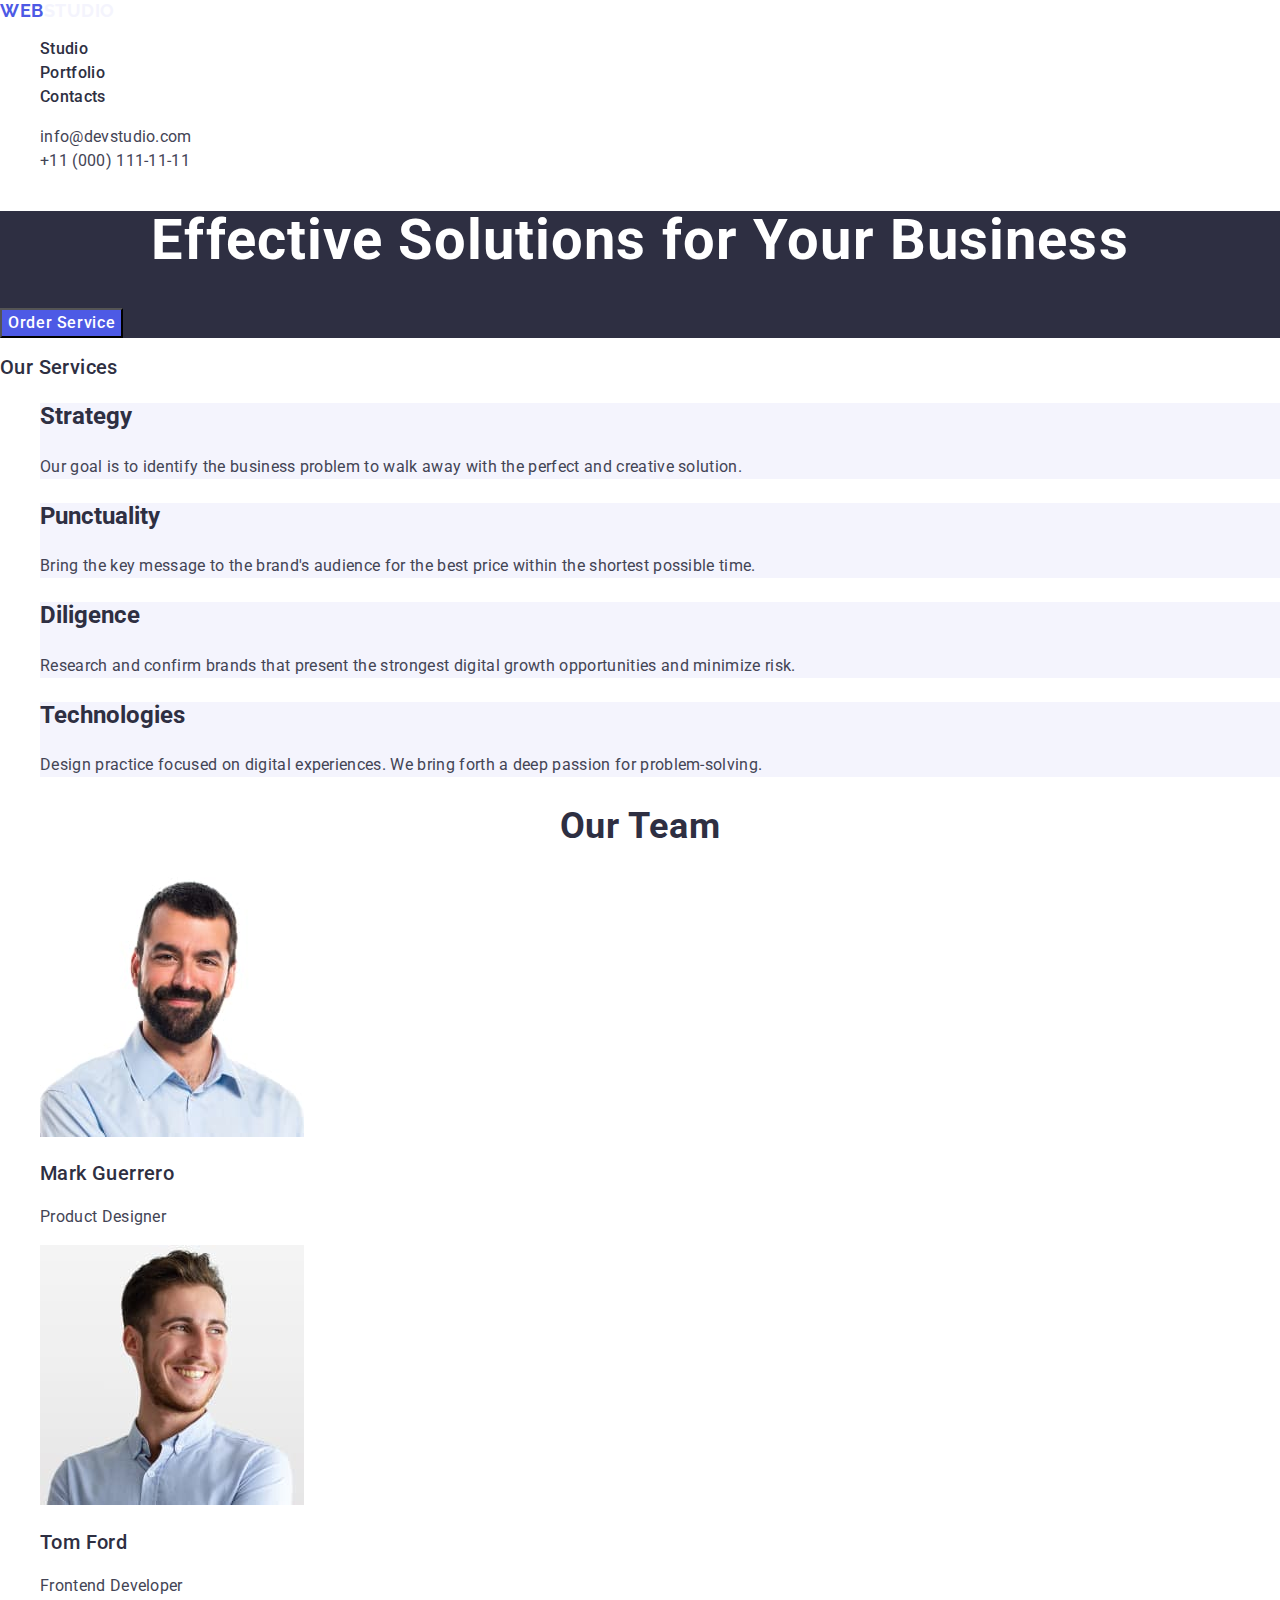
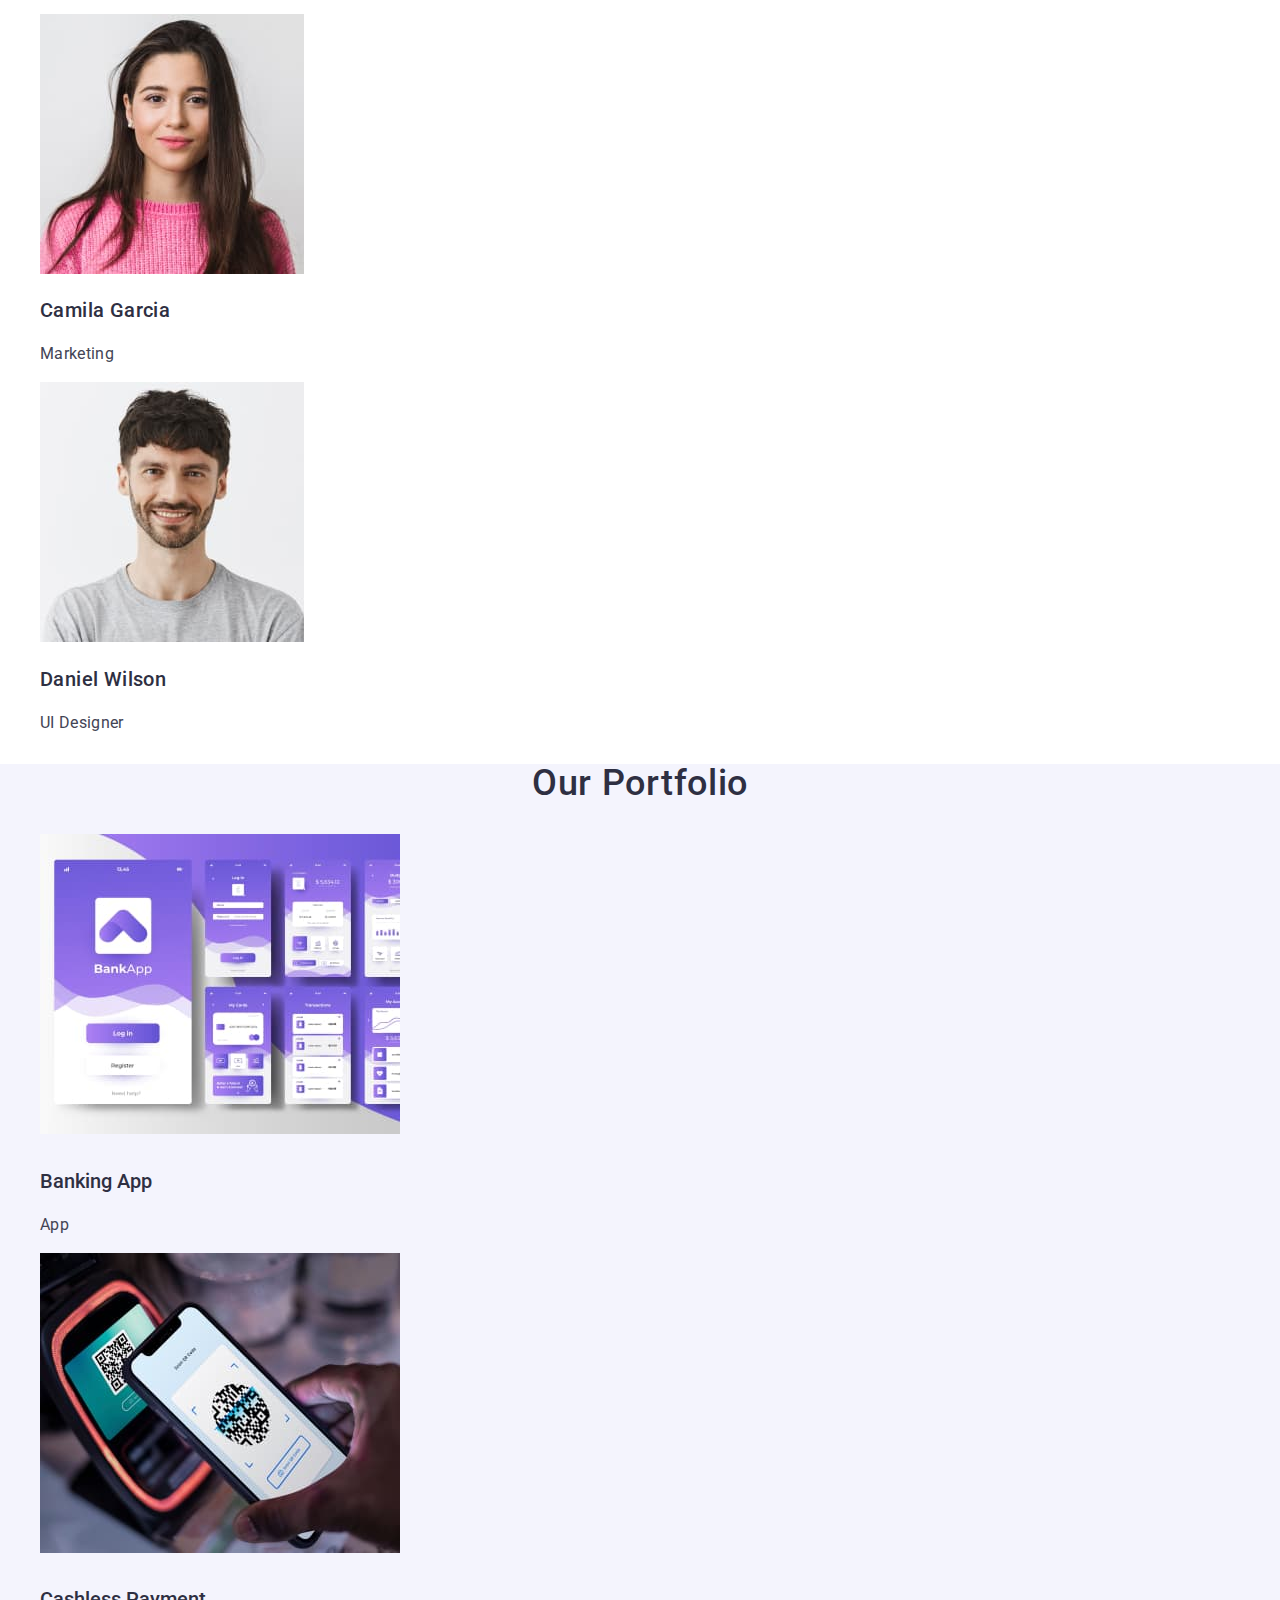
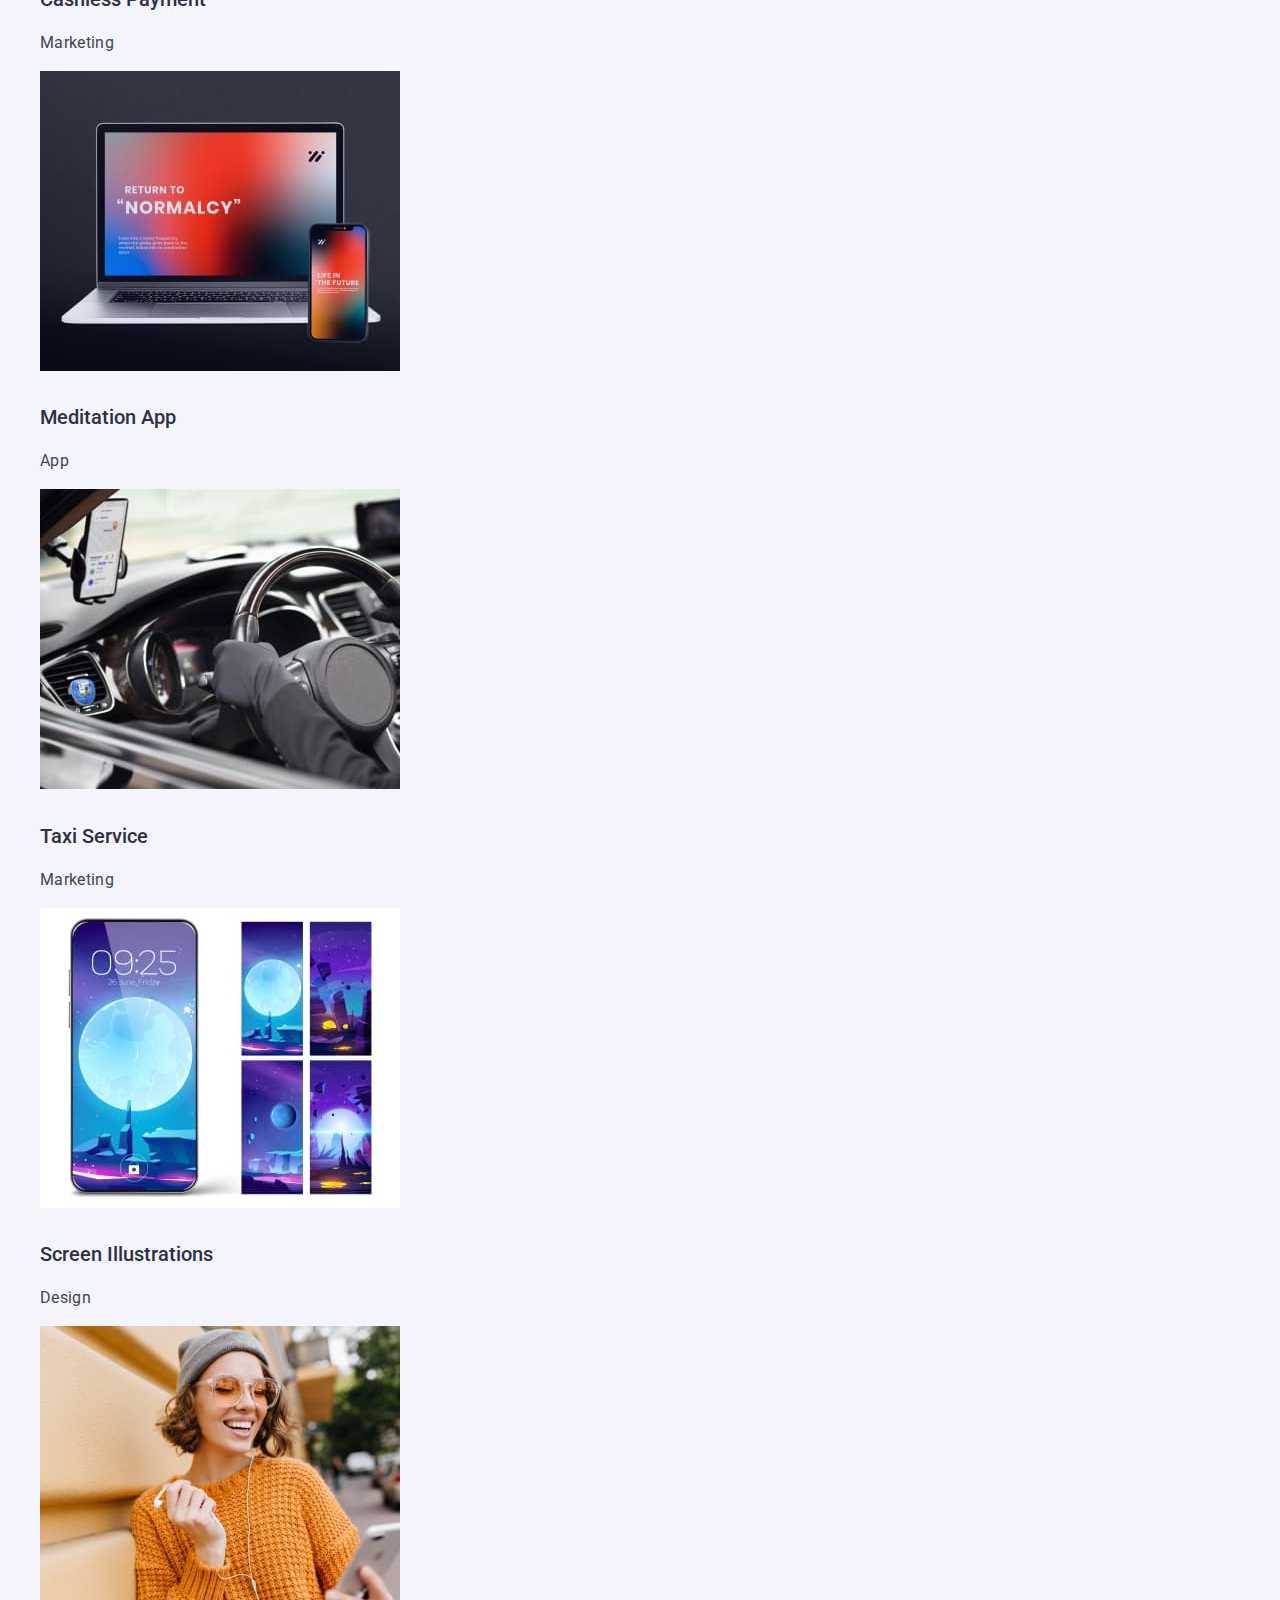
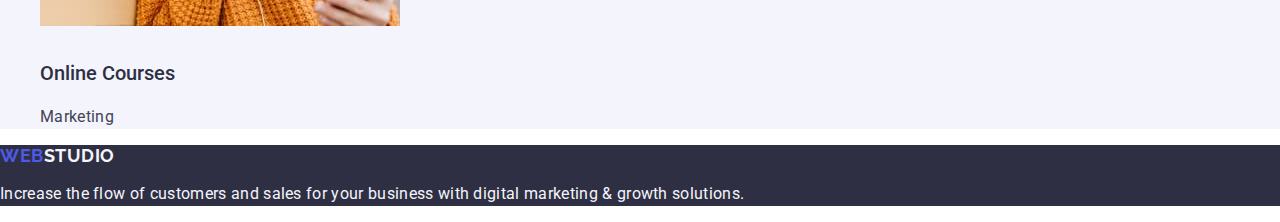
==== index.html @ d8c1dbea "test" ====
<!DOCTYPE html>
<html lang="en">

<head>
    <meta charset="UTF-8">
    <meta name="viewport" content="width=device-width, initial-scale=1.0">
    <title>Web Studio</title>
    <link rel="preconnect" href="https://fonts.googleapis.com">
    <link rel="preconnect" href="https://fonts.gstatic.com" crossorigin>
    <link href="https://fonts.googleapis.com/css2?family=Raleway:wght@700&family=Roboto:wght@400;500;700&display=swap"
        rel="stylesheet">
    <link rel="stylesheet"
        href="https://cdnjs.cloudflare.com/ajax/libs/modern-normalize/1.1.0/modern-normalize.min.css">
    <link rel="stylesheet" href="css/styles.css">
    <link href="https://fonts.googleapis.com/css2?family=Raleway:wght@700&family=Roboto:wght@400;500;700&display=swap"
        rel="stylesheet">
</head>

<body>
    <header class="header">
        <nav class="nav">
            <a href="./index.html" class="logo">Web<span class="logo-color">Studio</span></a>
            <ul class="nav-list">
                <li><a href="#" class="nav-link">Studio</a></li>
                <li><a href="#" class="nav-link">Portfolio</a></li>
                <li><a href="#" class="nav-link">Contacts</a></li>
            </ul>
        </nav>
        <address class="address">
            <ul class="address-list">
                <li class="address-item"><a href="mailto:info@devstudio.com" class="address-link">info@devstudio.com</a>
                </li>
                <li class="address-item"><a href="tel:+110001111111" class="address-link">+11 (000) 111-11-11</a></li>
            </ul>
        </address>
    </header>
    <main>
        <section class="intro">
            <h1 class="intro-title">Effective Solutions for Your Business</h1>
            <button type="button" class="intro-button">Order Service</button>
        </section>
        <section class="services">
            <h2 class="services-title">Our Services</h2>
            <ul class="services-list">
                <li class="services-item">
                    <h3 class="services-item-title">Strategy</h3>
                    <p class="services-item-description">Our goal is to identify the business problem to walk away with
                        the perfect and creative solution.</p>
                </li>
                <li class="services-item">
                    <h3 class="services-item-title">Punctuality</h3>
                    <p class="services-item-description">Bring the key message to the brand's audience for the best
                        price within the shortest possible time.</p>
                </li>
                <li class="services-item">
                    <h3 class="services-item-title">Diligence</h3>
                    <p class="services-item-description">Research and confirm brands that present the strongest digital
                        growth opportunities and minimize risk.</p>
                </li>
                <li class="services-item">
                    <h3 class="services-item-title">Technologies</h3>
                    <p class="services-item-description">Design practice focused on digital experiences. We bring forth
                        a deep passion for problem-solving.</p>
                </li>
            </ul>
        </section>
        <section class="team">
            <h2 class="team-title">Our Team</h2>
            <ul class="team-list">
                <li class="team-item">
                    <img src="./images/1.jpg" width="264" height="260" alt="Mark Guerrero" class="team-img">
                    <h3 class="team-name">Mark Guerrero</h3>
                    <p class="team-role">Product Designer</p>
                </li>
                <li class="team-item">
                    <img src="./images/2.jpg" width="264" height="260" alt="Tom Ford" class="team-img">
                    <h3 class="team-name">Tom Ford</h3>
                    <p class="team-role">Frontend Developer</p>
                </li>
                <li class="team-item">
                    <img src="./images/3.jpg" width="264" height="260" alt="Camila Garcia" class="team-img">
                    <h3 class="team-name">Camila Garcia</h3>
                    <p class="team-role">Marketing</p>
                </li>
                <li class="team-item">
                    <img src="./images/4.jpg" width="264" height="260" alt="Daniel Wilson" class="team-img">
                    <h3 class="team-name">Daniel Wilson</h3>
                    <p class="team-role">UI Designer</p>
                </li>
            </ul>
        </section>
        </section>
        <section class="portfolio">
            <h2 class="portfolio-title">Our Portfolio</h2>
            <ul class="portfolio-list">
                <li class="portfolio-item">
                    <img src="./images/project1.jpg" alt="Banking App" width="360" class="portfolio-img">
                    <h3 class="portfolio-project-title">Banking App</h3>
                    <p class="portfolio-project-category">App</p>
                </li>
                <li class="portfolio-item">
                    <img src="./images/project2.jpg" alt="Cashless Payment" width="360" class="portfolio-img">
                    <h3 class="portfolio-project-title">Cashless Payment</h3>
                    <p class="portfolio-project-category">Marketing</p>
                </li>
                <li class="portfolio-item">
                    <img src="./images/project3.jpg" alt="Meditation App" width="360" class="portfolio-img">
                    <h3 class="portfolio-project-title">Meditation App</h3>
                    <p class="portfolio-project-category">App</p>
                </li>
                <li class="portfolio-item">
                    <img src="./images/project4.jpg" alt="Taxi Service" width="360" class="portfolio-img">
                    <h3 class="portfolio-project-title">Taxi Service</h3>
                    <p class="portfolio-project-category">Marketing</p>
                </li>
                <li class="portfolio-item">
                    <img src="./images/project5.jpg" alt="Screen Illustrations" width="360" class="portfolio-img">
                    <h3 class="portfolio-project-title">Screen Illustrations</h3>
                    <p class="portfolio-project-category">Design</p>
                </li>
                <li class="portfolio-item">
                    <img src="./images/project6.jpg" alt="Online Courses" width="360" class="portfolio-img">
                    <h3 class="portfolio-project-title">Online Courses</h3>
                    <p class="portfolio-project-category">Marketing</p>
                </li>
            </ul>
        </section>
    </main>
    <footer class="footer">
        <a href="./index.html" class="footer-logo">Web<span class="logo-color">Studio</span></a>
        <p class="footer-description">Increase the flow of customers and sales for your business with digital marketing
            & growth solutions.</p>
    </footer>
</body>

</html>
---- css/styles.css ----
/* General styles */
body {
    font-family: 'Roboto', sans-serif;
    color: #434455;
    background-color: #FFFFFF;
}

a {
    text-decoration: none;
    color: inherit;
}

ul {
    list-style: none;
}

/* Header styles */
.header {
    background-color: #FFFFFF;
}

.nav {
    justify-content: space-between;
    color: #2e2f42;
}

.logo {
    font-family: 'Raleway', sans-serif;
    font-size: 18px;
    font-weight: 700;
    line-height: 1.17;
    letter-spacing: 0.03em;
    text-transform: uppercase;
    color: #4d5ae5;
}

.nav-list {
    color: #2e2f42;
}

.nav-link {
    font-size: 16px;
    /* Updated font size */
    line-height: 1.5;
    /* Updated line height */
    letter-spacing: 0.02em;
    /* Updated letter spacing */
    color: #2e2f42;
    /* Updated text color */
    font-weight: 500;
    /* Assuming regular weight for links unless specified otherwise */
}

.nav-link:hover,
.nav-link:focus {
    color: #404bbf;
    /* Color changes on hover and focus */
}

.address {
    margin-top: 10px;
    font-style: normal;
}

.address-item {
    font-size: 16px;
    line-height: 1.5;
    letter-spacing: 0.02em;
}

.address-link {
    color: #434455;
}



.address-link:hover,
.address-link:focus {
    color: #404bbf;
    /* Color changes on hover and focus */
}

/* Intro styles */
.intro {
    background-color: #2e2f42;
}

.intro-title {
    font-size: 56px;
    font-weight: 700;
    line-height: 1.07;
    text-align: center;
    letter-spacing: 0.02em;
    color: #ffffff;
}

.intro-button {
    font-family: 'Roboto', sans-serif;
    font-size: 16px;
    font-weight: 500;
    background-color: #4d5ae5;
    line-height: 1.5;
    letter-spacing: 0.04em;
    color: #ffffff;
    cursor: pointer;
}

.intro-button:hover,
.intro-button:focus {
    background-color: #404bbf;
}

/* Services styles */
.services-title {
    font-size: 20px;
    font-weight: 500;
    line-height: 1.2;
    letter-spacing: 0.02em;
    color: #2e2f42;
}

.services-item {
    background-color: #f4f4fd;
}

.services-item-title,
.team-name,
.portfolio-project-title {
    font-size: 24px;
    font-weight: 700;
    color: #2e2f42;
}

.services-item-description,
.team-role,
.portfolio-project-category {
    font-size: 16px;
    line-height: 1.5;
    letter-spacing: 0.02em;
    color: #434455;
}

/* Team styles */
.team {
    background-color: #FFFFFF;
}

.team-title {
    font-size: 36px;
    font-weight: 700;
    line-height: 1.11;
    text-align: center;
    letter-spacing: 0.02em;
    text-transform: capitalize;
    color: #2e2f42;
}

.team-name {
    font-size: 20px;
    font-weight: 500;
    line-height: 1.2;
    letter-spacing: 0.02em;
    color: #2e2f42;
}
.team-list {
    color: #FFFFFF;
}

.team-role {
    font-size: 16px;
    line-height: 1.5;
    letter-spacing: 0.02em;
    color: #434455;
}

/* Portfolio styles */
.portfolio {
    background-color: #f4f4fd;
}

.portfolio-title {
    font-size: 36px;
    font-weight: 500;
    line-height: 1.11;
    color: #2e2f42;
    text-align: center;
    letter-spacing: 0.02em;
    text-transform: capitalize;
}

.portfolio-list {
    flex-wrap: wrap;
}

.portfolio-item {
    flex: 1 1 calc(33.33% - 20px);
}

.portfolio-link {
    background-color: #ffffff;
}

.portfolio-link:hover {
    transform: translateY(-10px);
}

.portfolio-img {
    margin-bottom: 10px;
}

.portfolio-project-title {
    font-size: 20px;
    line-height: 1.2;
    font-weight: 500;
    color: #2e2f42;
}

.portfolio-project-category {
    font-size: 16px;
    line-height: 1.5;
    color: #434455;
}

/* Footer styles */
.footer {
    background-color: #2e2f42;
}

.footer-logo {
    
    font-family: 'Raleway', sans-serif;
    font-size: 18px;
    font-weight: 700;
    line-height: 1.17;
    letter-spacing: 0.03em;
    text-transform: uppercase;
    color: #4d5ae5;

}
.logo-color {
    color: #f4f4fd;
}

.footer-description {
    font-size: 16px;
    line-height: 1.5;
    color: #F4F4FD;
    letter-spacing: 0.02em;
}
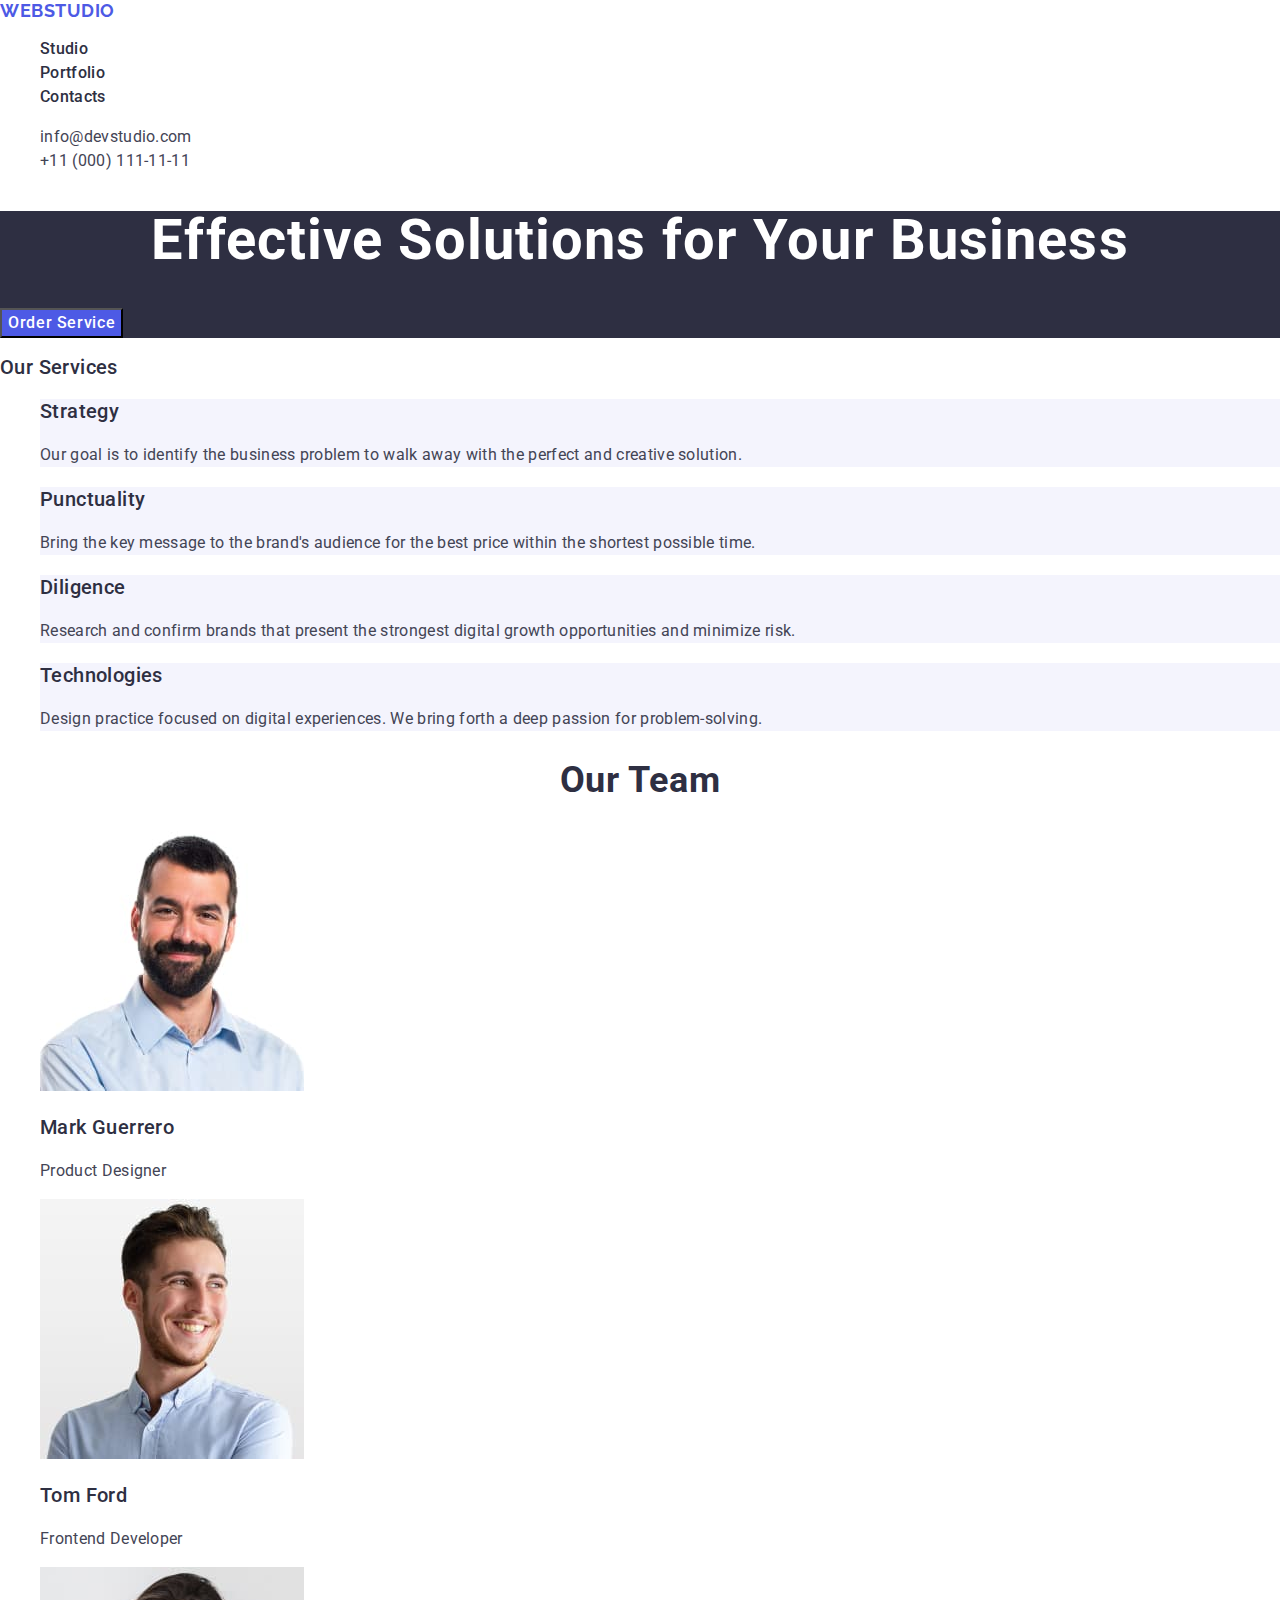
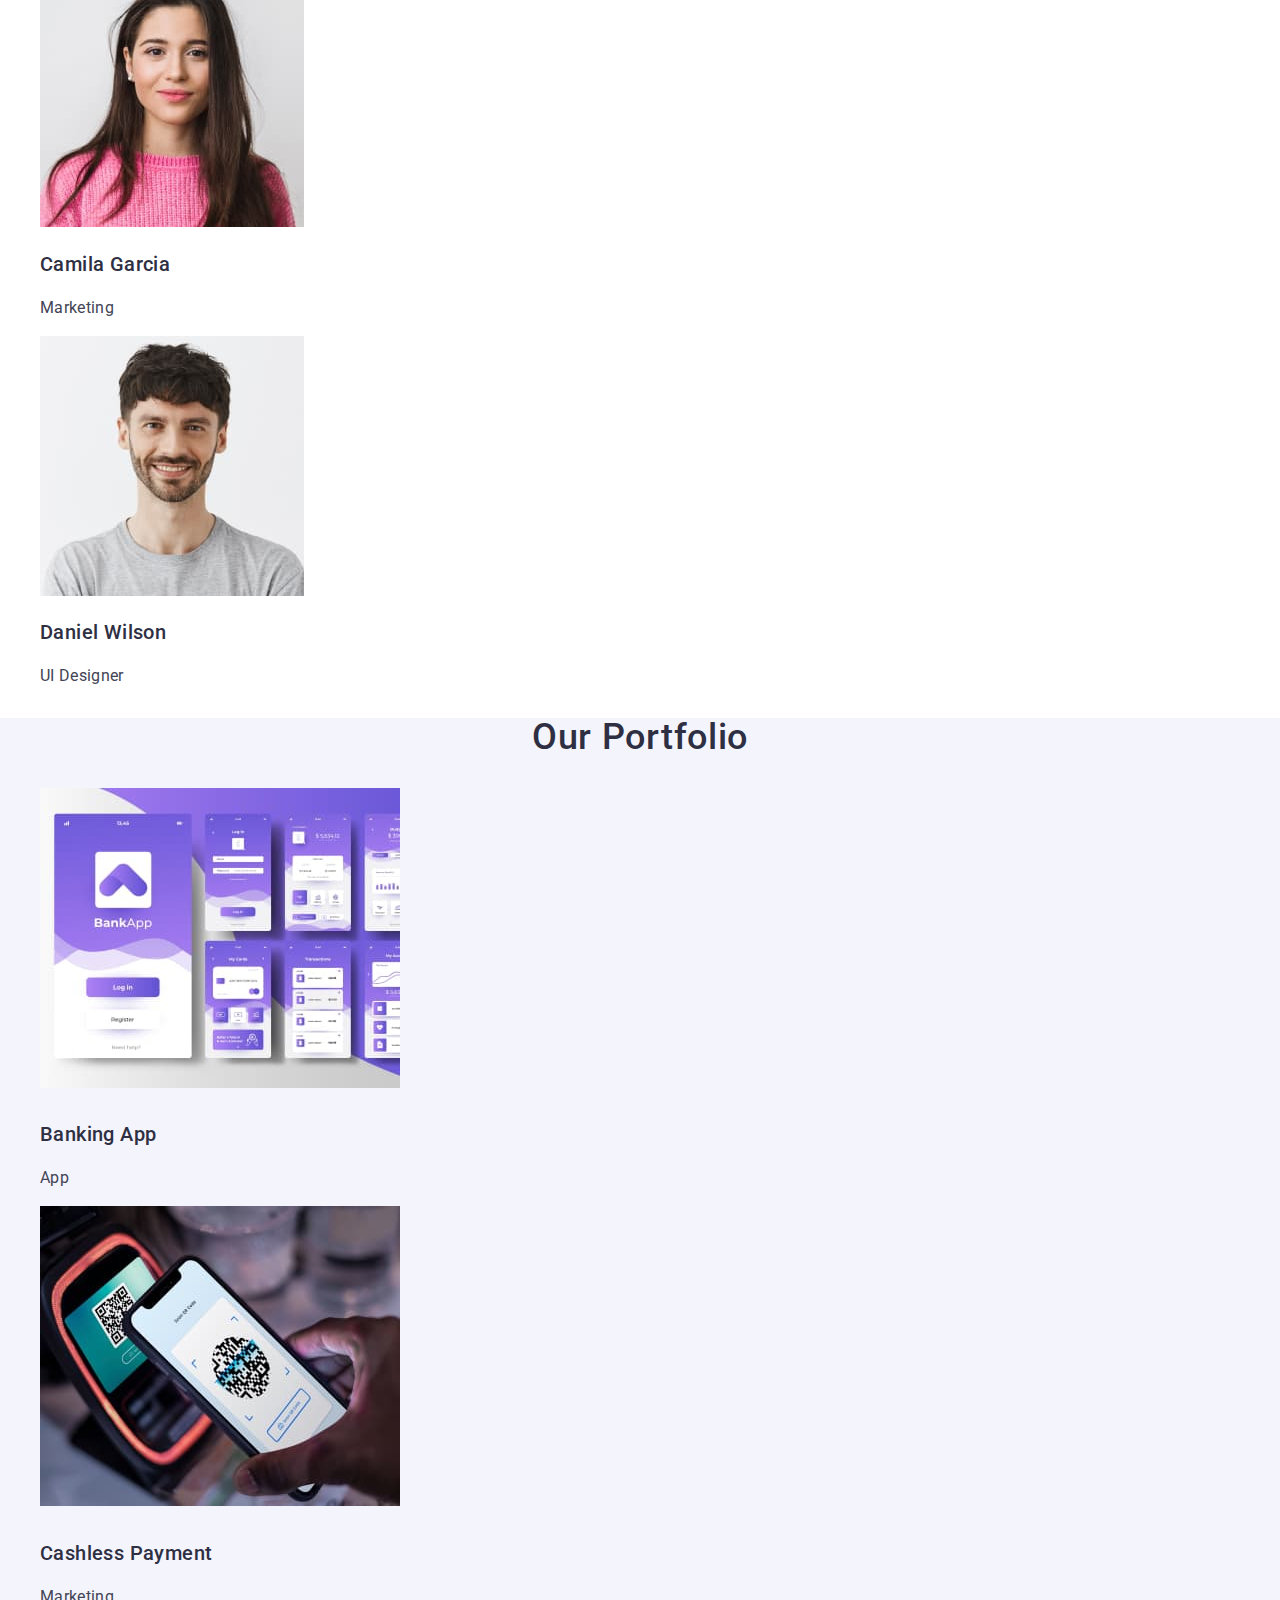
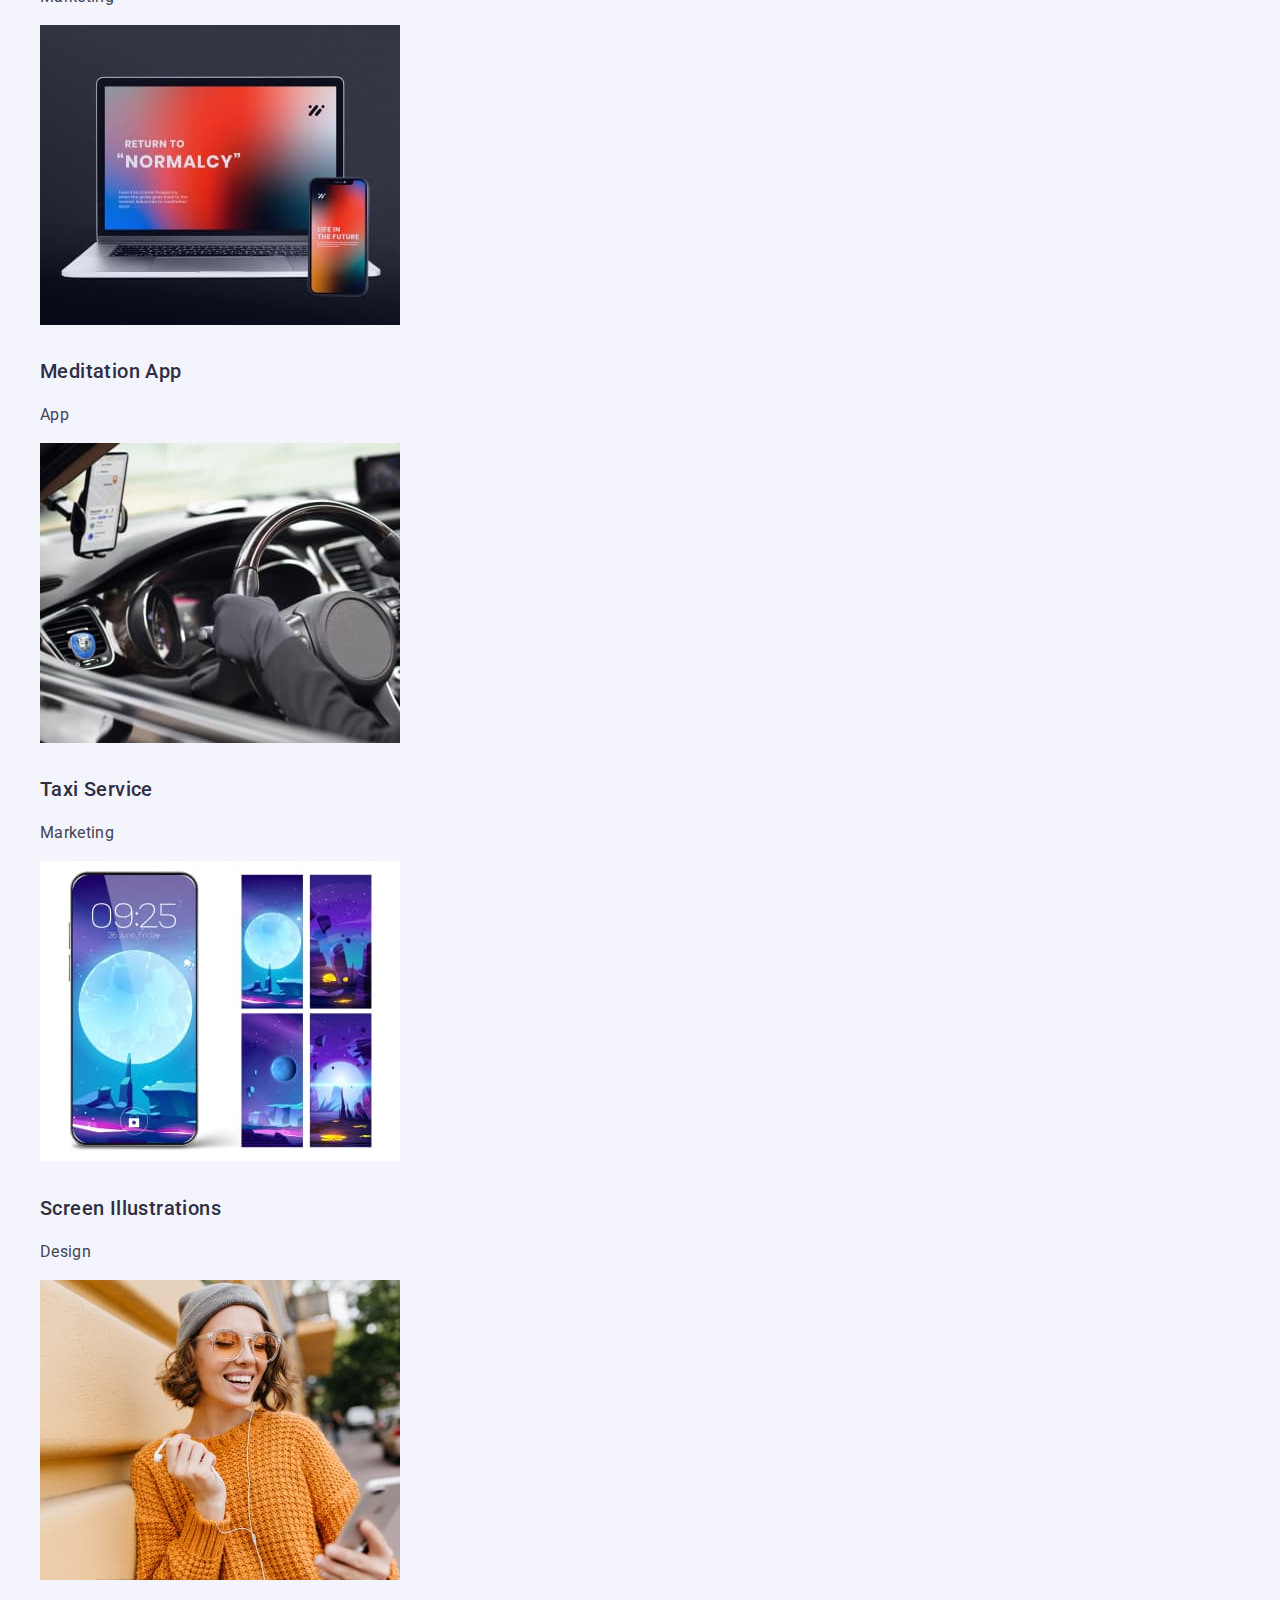
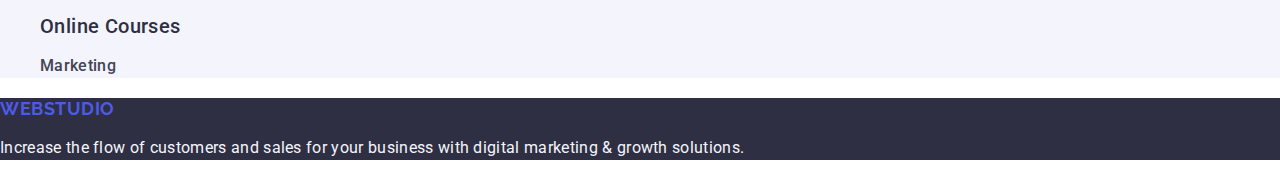
==== commit efcabced: "test" ====
--- a/index.html
+++ b/index.html
@@ -21,7 +21,7 @@
         <nav class="nav">
             <a href="./index.html" class="logo">Web<span class="logo-color">Studio</span></a>
             <ul class="nav-list">
-                <li><a href="#" class="nav-link">Studio</a></li>
+                <li><a href="./index.html" class="nav-link">Studio</a></li>
                 <li><a href="#" class="nav-link">Portfolio</a></li>
                 <li><a href="#" class="nav-link">Contacts</a></li>
             </ul>
@@ -89,7 +89,6 @@
                 </li>
             </ul>
         </section>
-        </section>
         <section class="portfolio">
             <h2 class="portfolio-title">Our Portfolio</h2>
             <ul class="portfolio-list">
@@ -120,8 +119,8 @@
                 </li>
                 <li class="portfolio-item">
                     <img src="./images/project6.jpg" alt="Online Courses" width="360" class="portfolio-img">
-                    <h3 class="portfolio-project-title">Online Courses</h3>
-                    <p class="portfolio-project-category">Marketing</p>
+                    <h3 class="portfolio-project-title">Online Courses</h>
+                        <p class="portfolio-project-category">Marketing</p>
                 </li>
             </ul>
         </section>
--- a/css/styles.css
+++ b/css/styles.css
@@ -120,14 +120,16 @@
 }
 
 .services-item {
-    background-color: #f4f4fd;
+    background-color: #F4F4FD; 
 }
 
 .services-item-title,
 .team-name,
 .portfolio-project-title {
-    font-size: 24px;
-    font-weight: 700;
+    font-size: 20px;
+    font-weight: 500;
+    line-height: 1.2;
+    letter-spacing: 0.02em;
     color: #2e2f42;
 }
 
@@ -212,6 +214,7 @@
     font-size: 20px;
     line-height: 1.2;
     font-weight: 500;
+    letter-spacing: 0.02em;
     color: #2e2f42;
 }
 
@@ -238,7 +241,7 @@
 
 }
 .logo-color {
-    color: #f4f4fd;
+    color: #4d5ae5;
 }
 
 .footer-description {
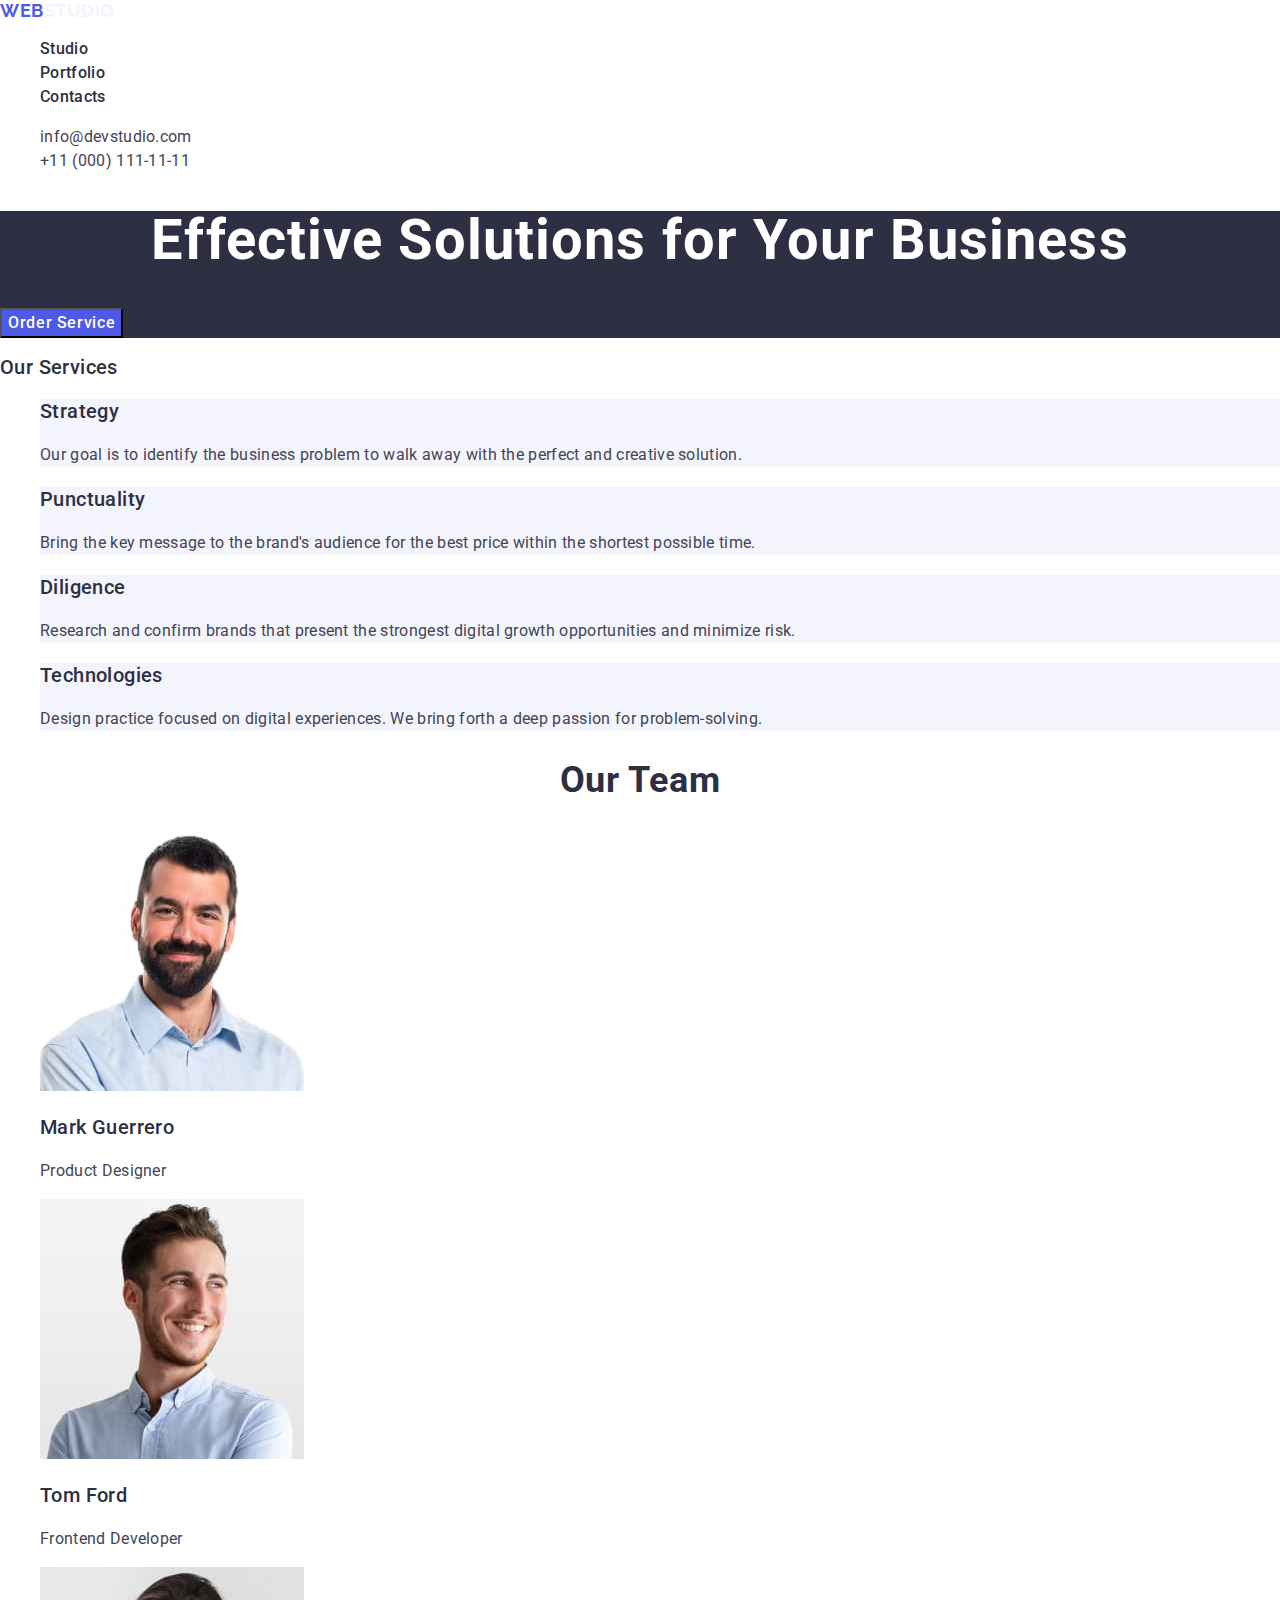
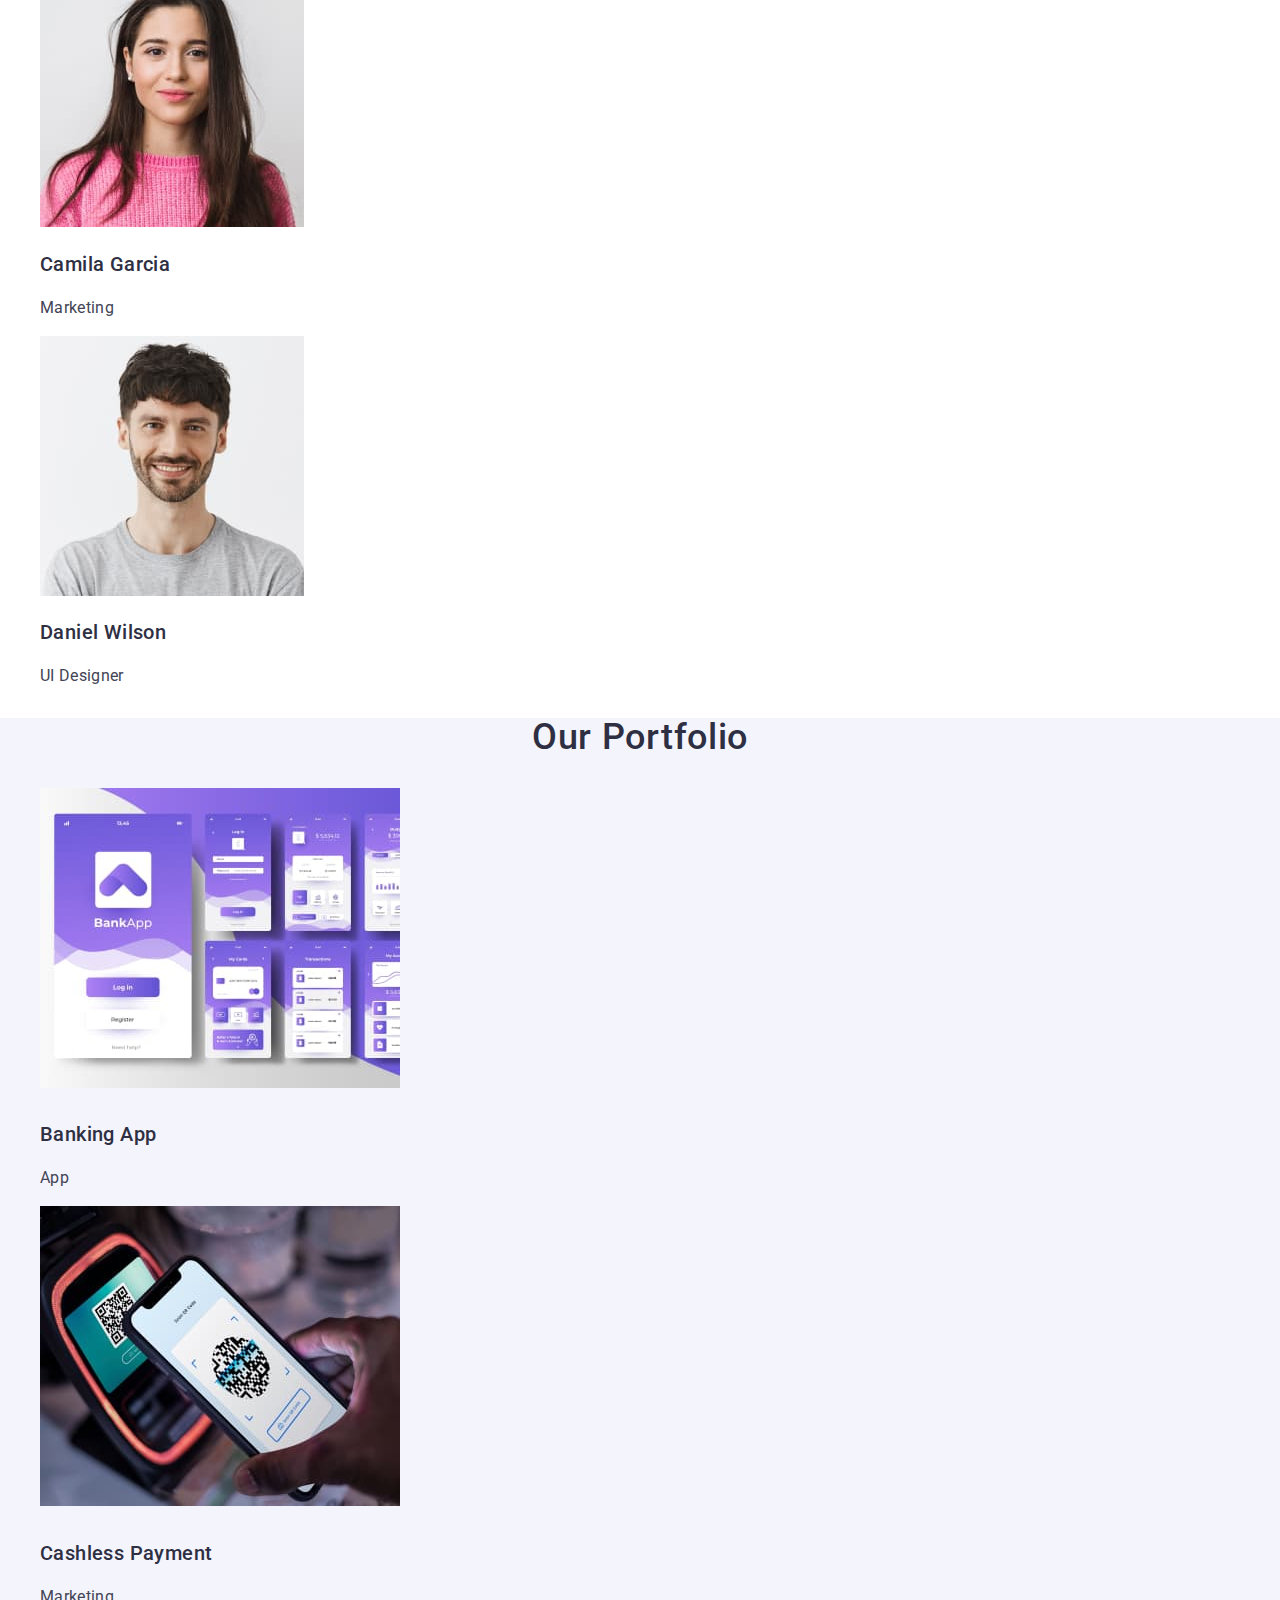
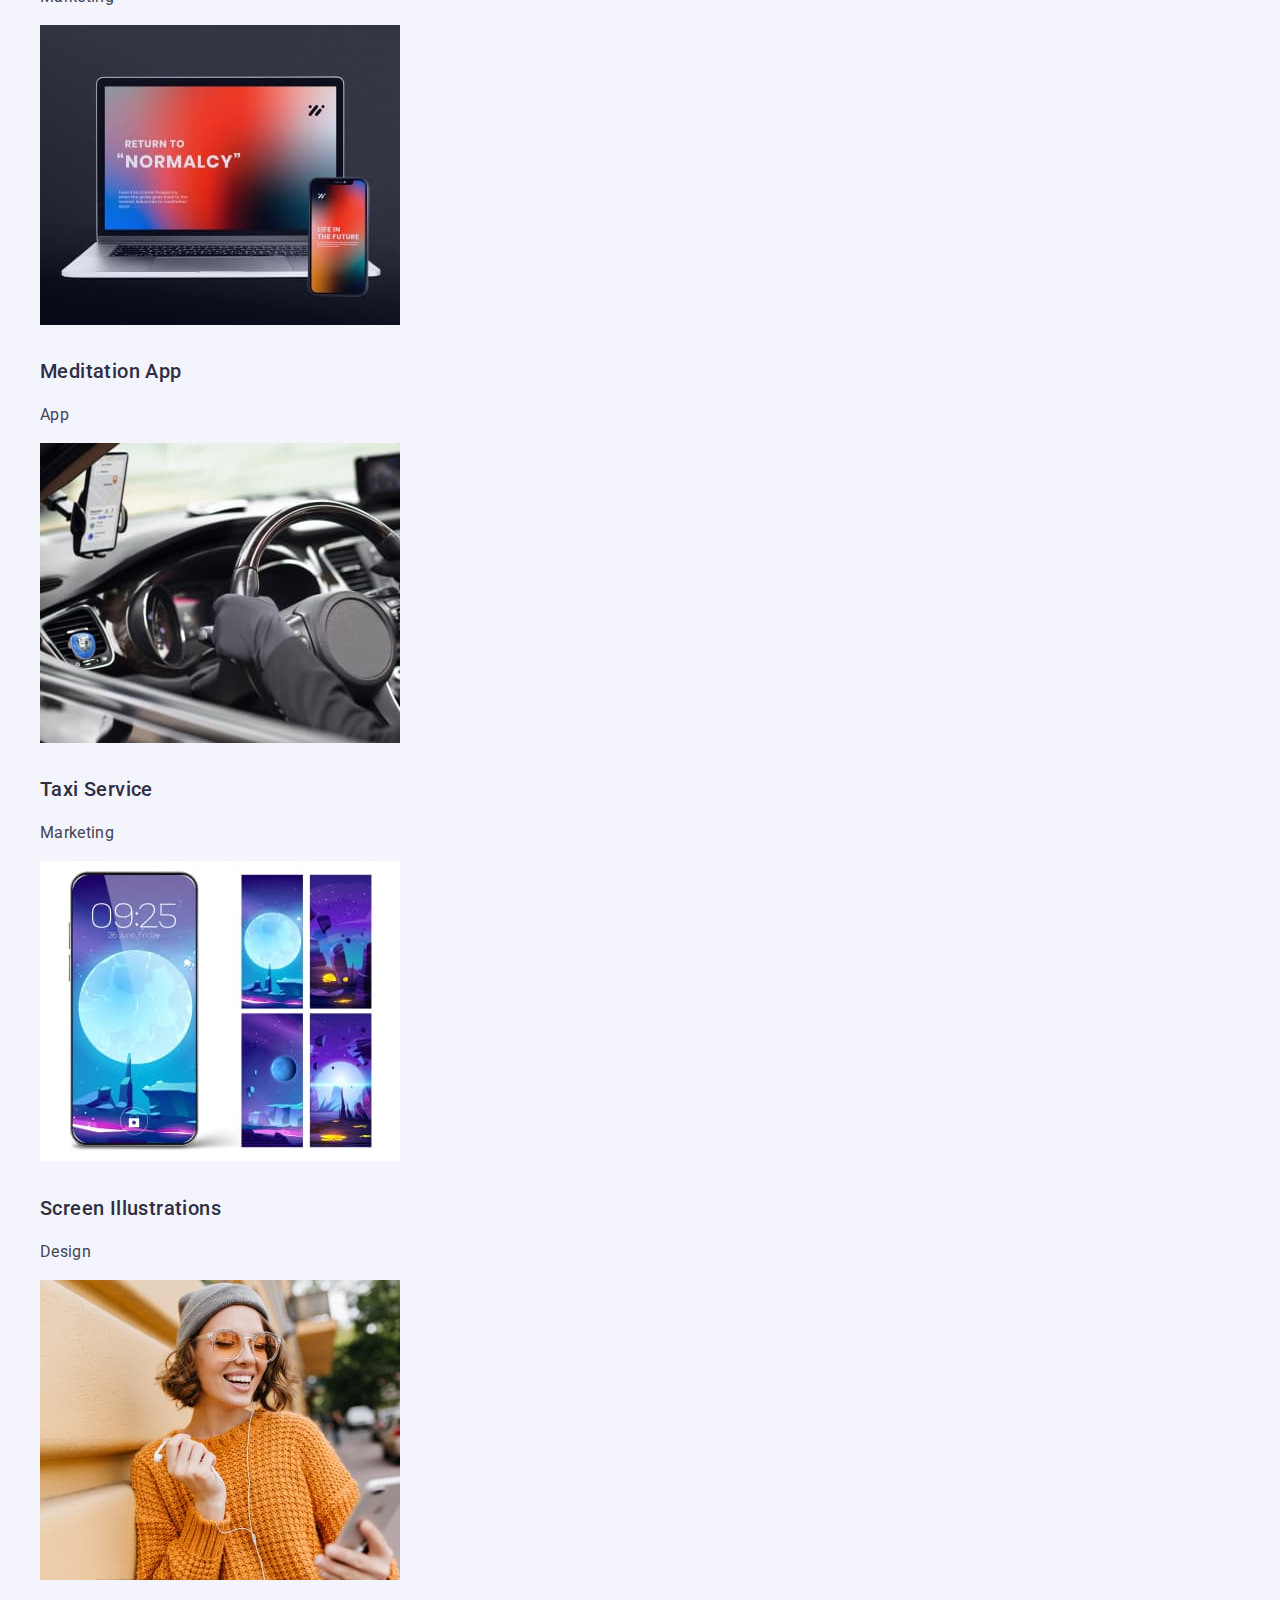
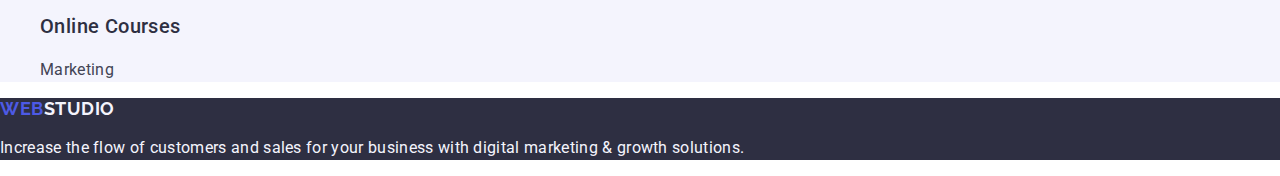
==== commit 87c5faf1: "test" ====
--- a/index.html
+++ b/index.html
@@ -34,6 +34,7 @@
             </ul>
         </address>
     </header>
+
     <main>
         <section class="intro">
             <h1 class="intro-title">Effective Solutions for Your Business</h1>
@@ -119,8 +120,8 @@
                 </li>
                 <li class="portfolio-item">
                     <img src="./images/project6.jpg" alt="Online Courses" width="360" class="portfolio-img">
-                    <h3 class="portfolio-project-title">Online Courses</h>
-                        <p class="portfolio-project-category">Marketing</p>
+                    <h3 class="portfolio-project-title">Online Courses</h3>
+                    <p class="portfolio-project-category">Marketing</p>
                 </li>
             </ul>
         </section>
--- a/css/styles.css
+++ b/css/styles.css
@@ -241,7 +241,7 @@
 
 }
 .logo-color {
-    color: #4d5ae5;
+    color: #f4f4fd;
 }
 
 .footer-description {
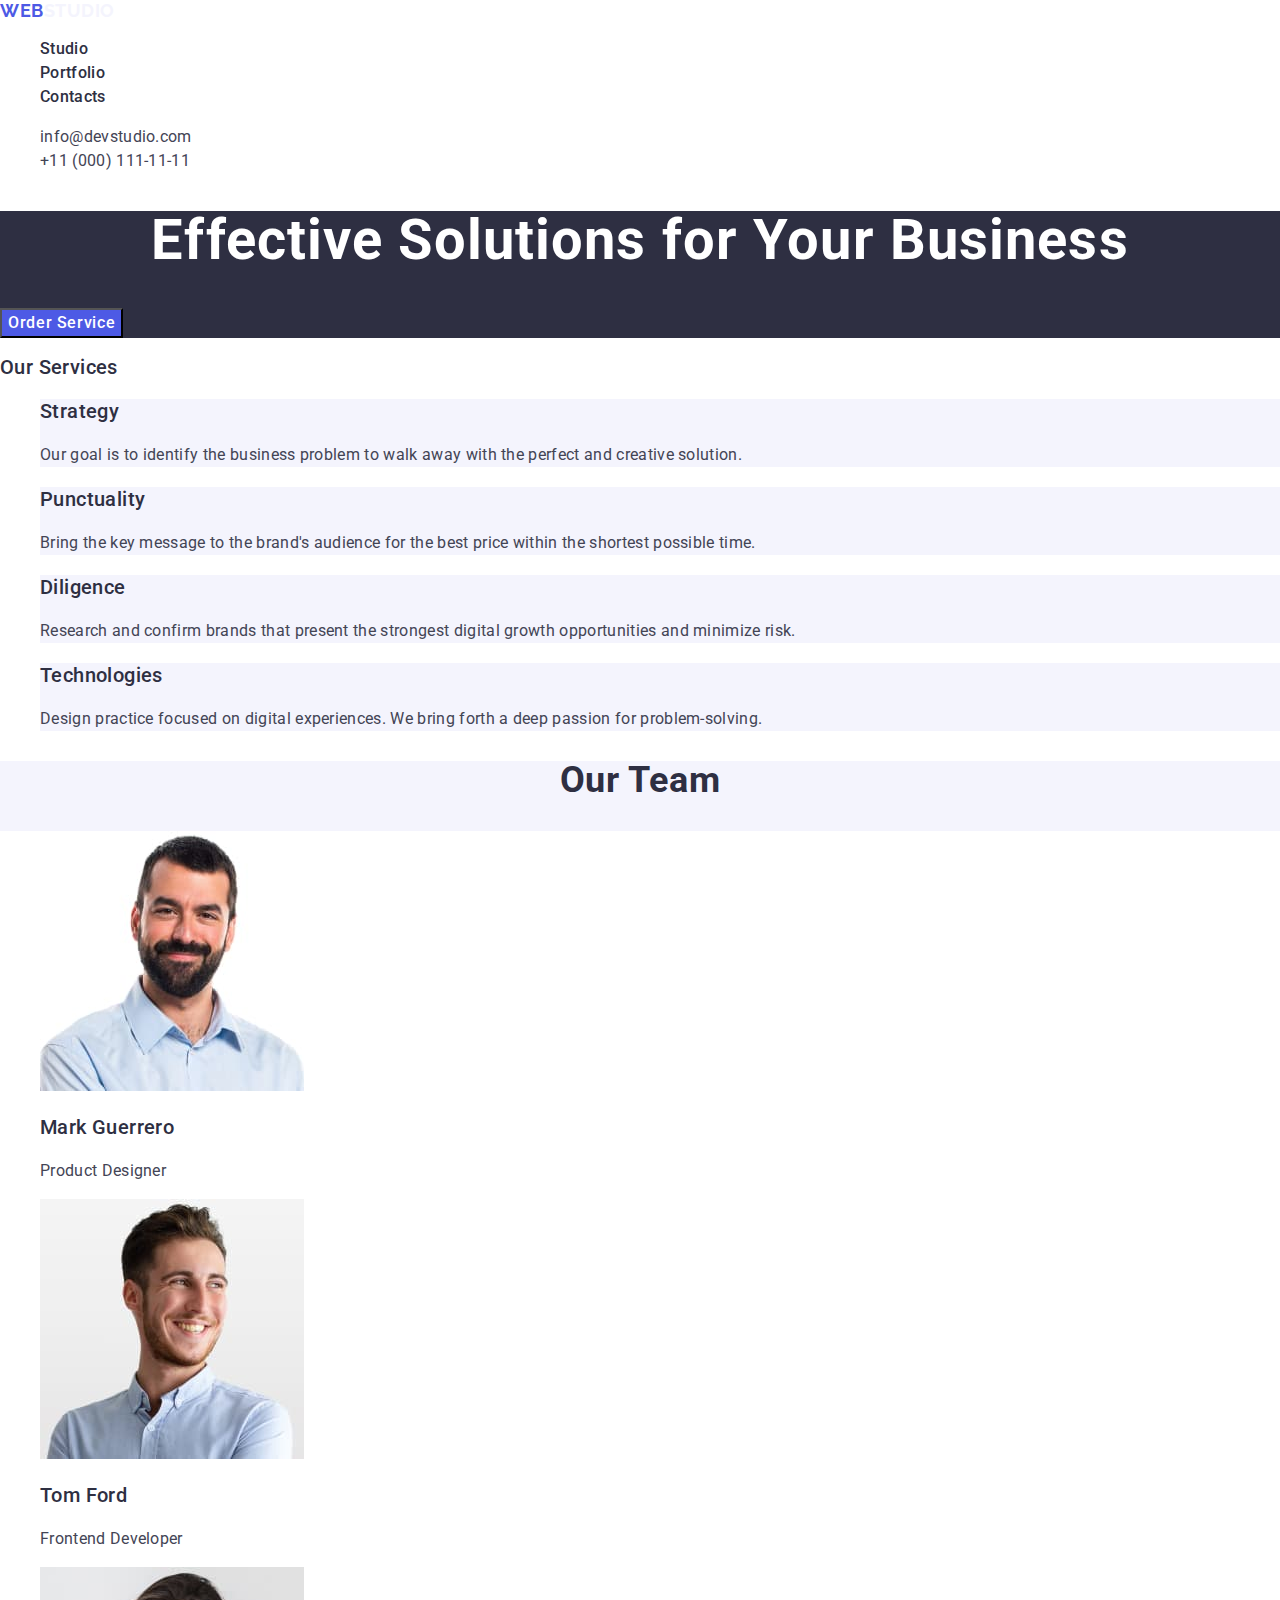
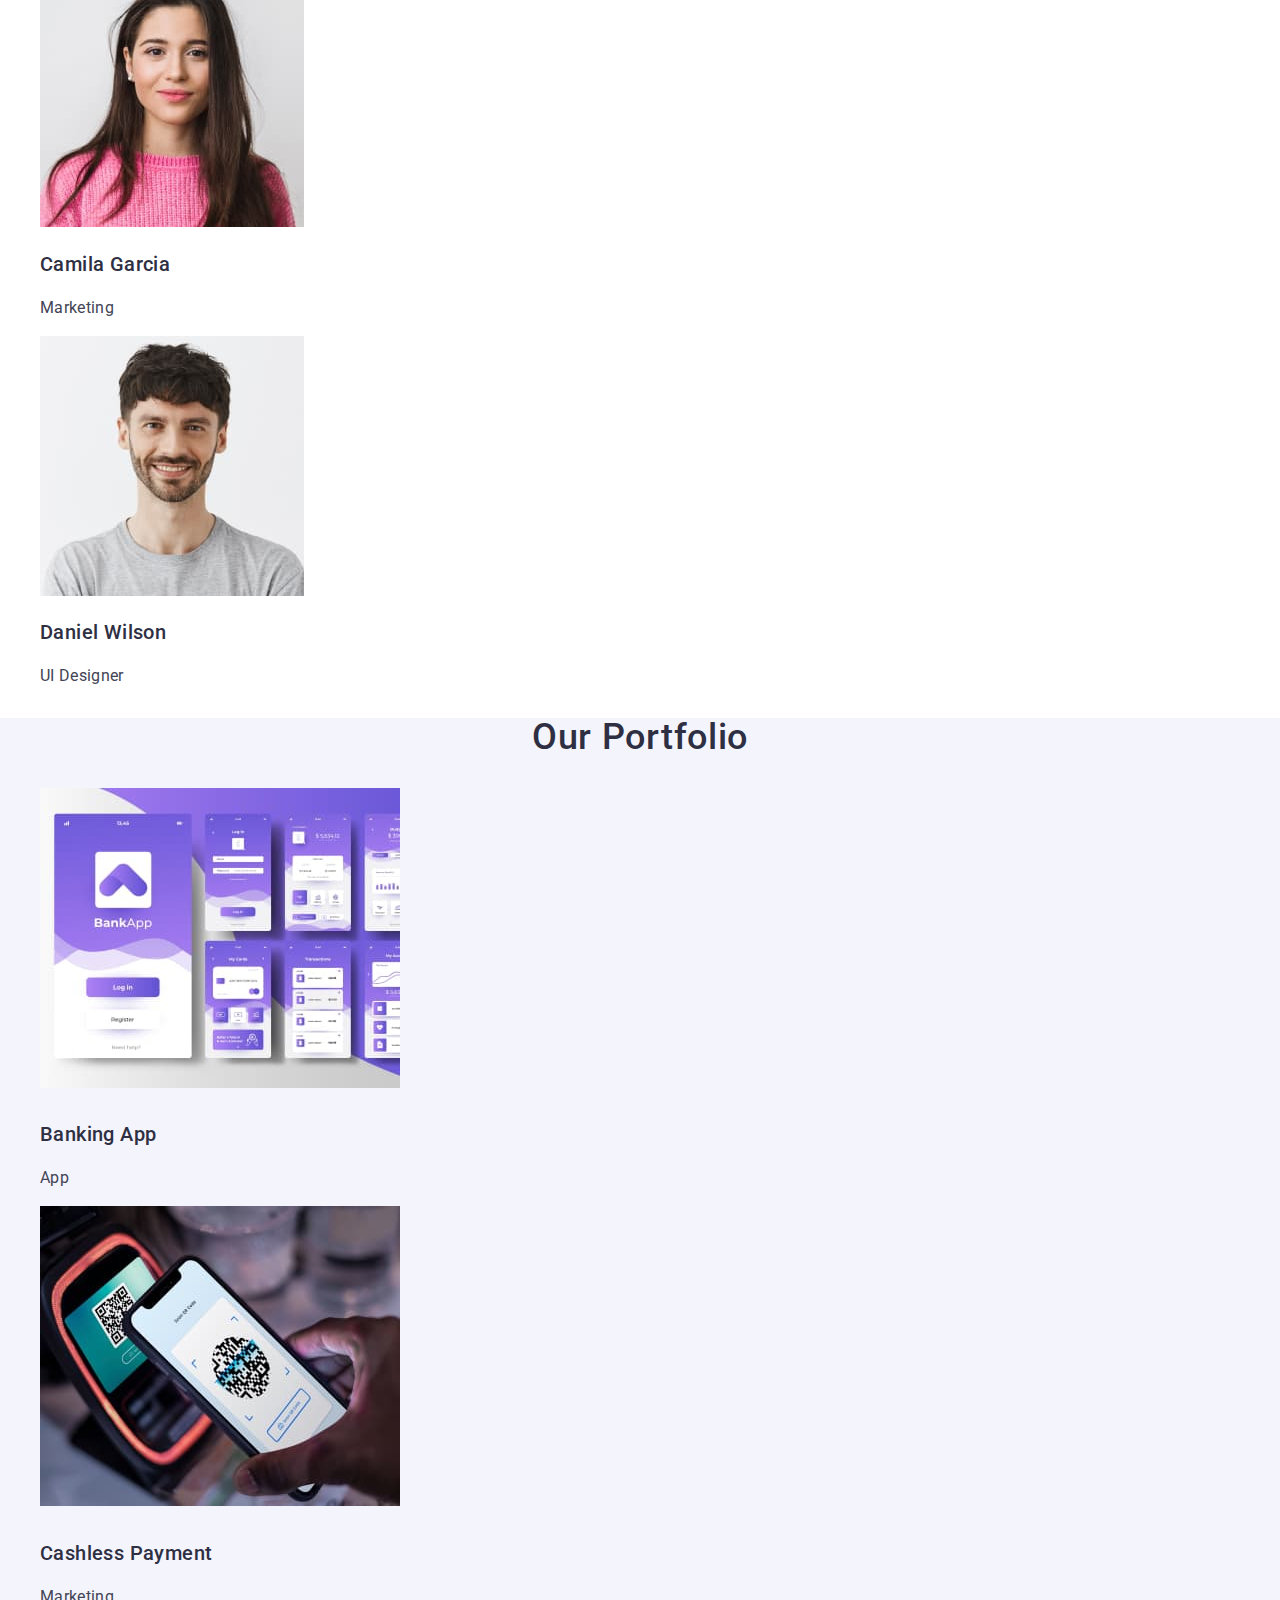
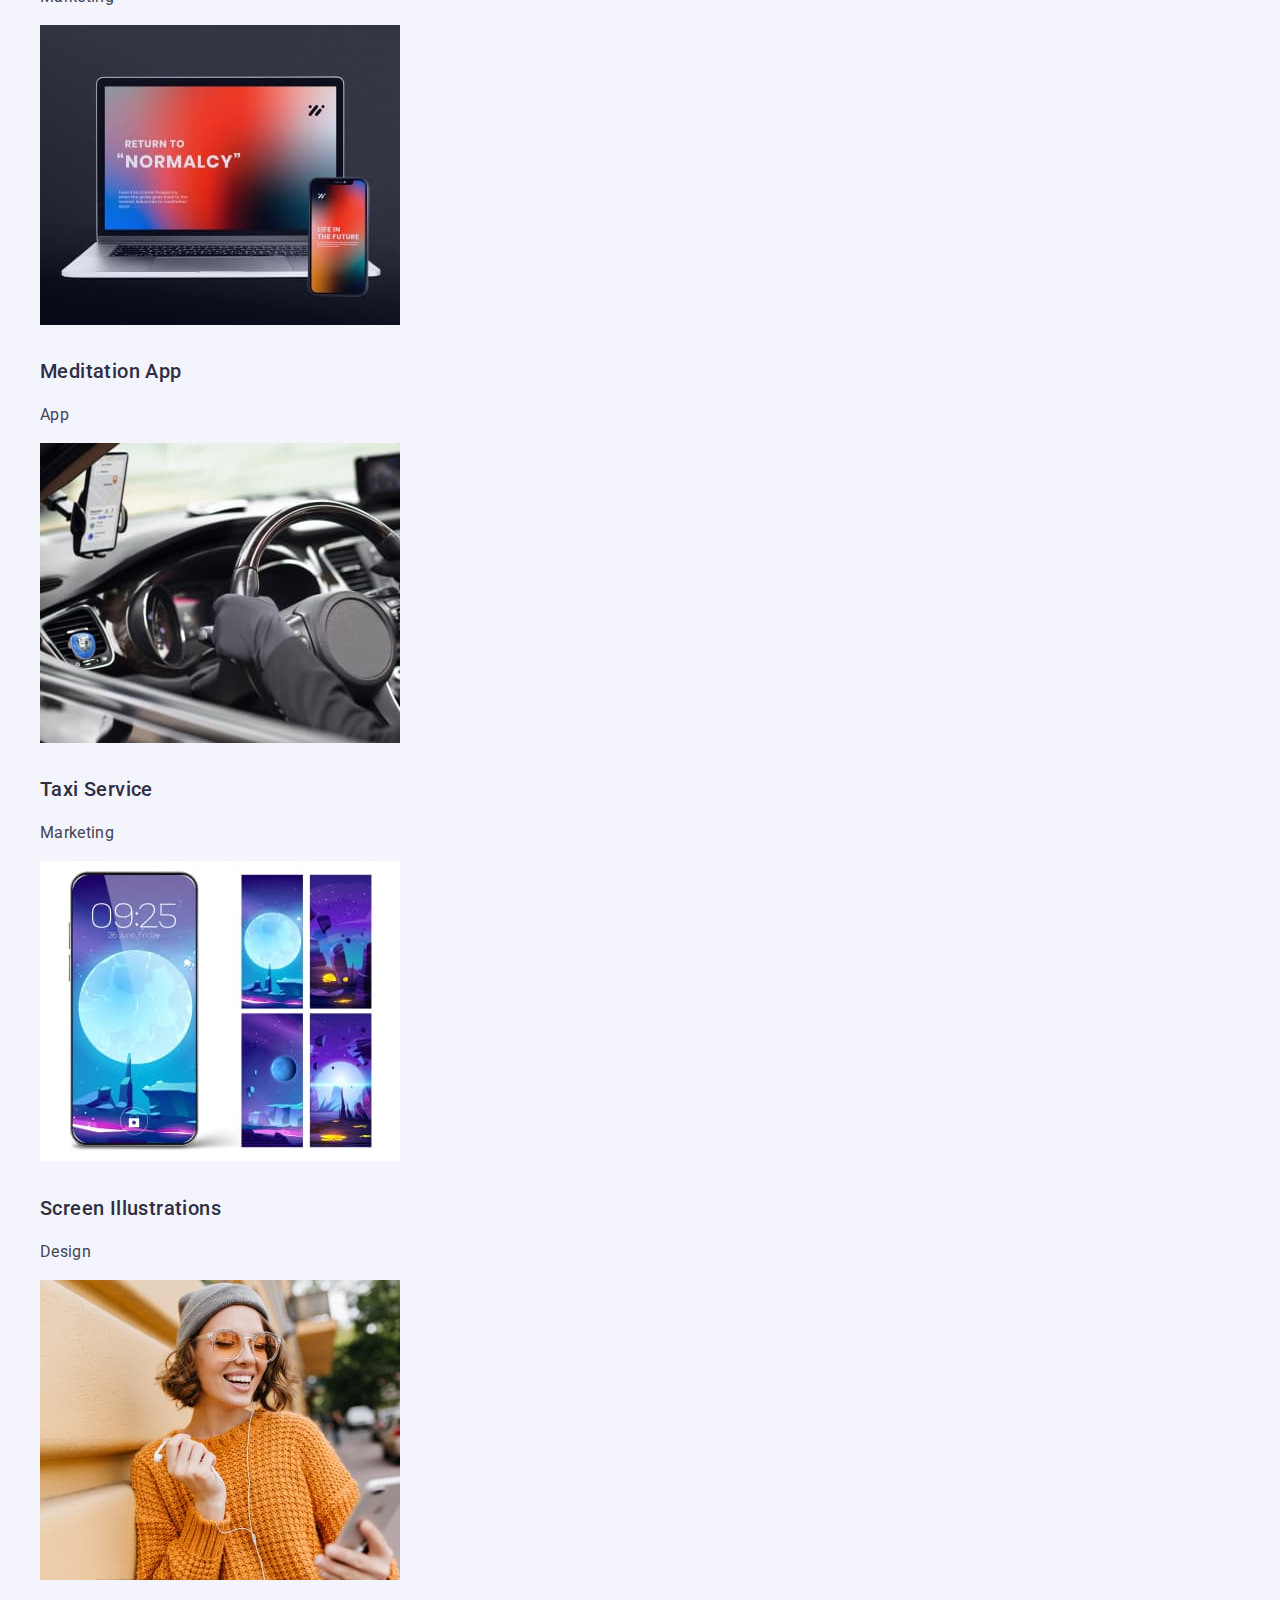
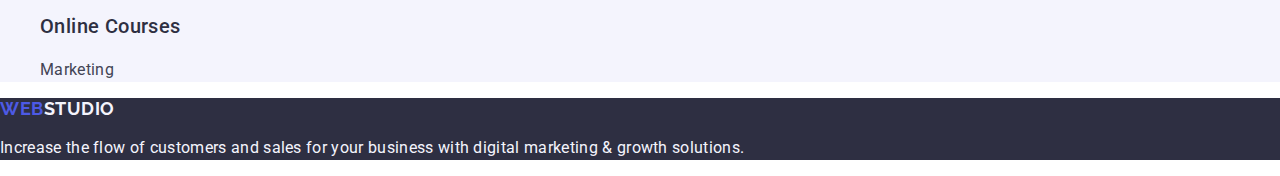
==== commit caa441d2: "test" ====
--- a/index.html
+++ b/index.html
@@ -22,8 +22,8 @@
             <a href="./index.html" class="logo">Web<span class="logo-color">Studio</span></a>
             <ul class="nav-list">
                 <li><a href="./index.html" class="nav-link">Studio</a></li>
-                <li><a href="#" class="nav-link">Portfolio</a></li>
-                <li><a href="#" class="nav-link">Contacts</a></li>
+                <li><a href="./index.html" class="nav-link">Portfolio</a></li>
+                <li><a href="./index.html" class="nav-link">Contacts</a></li>
             </ul>
         </nav>
         <address class="address">
--- a/css/styles.css
+++ b/css/styles.css
@@ -33,7 +33,9 @@
     text-transform: uppercase;
     color: #4d5ae5;
 }
-
+.logo-color {
+    color: #2e2f42;
+}
 .nav-list {
     color: #2e2f42;
 }
@@ -144,7 +146,7 @@
 
 /* Team styles */
 .team {
-    background-color: #FFFFFF;
+    background-color: #F4F4FD;
 }
 
 .team-title {
@@ -165,7 +167,7 @@
     color: #2e2f42;
 }
 .team-list {
-    color: #FFFFFF;
+    background-color: #FFFFFF;
 }
 
 .team-role {
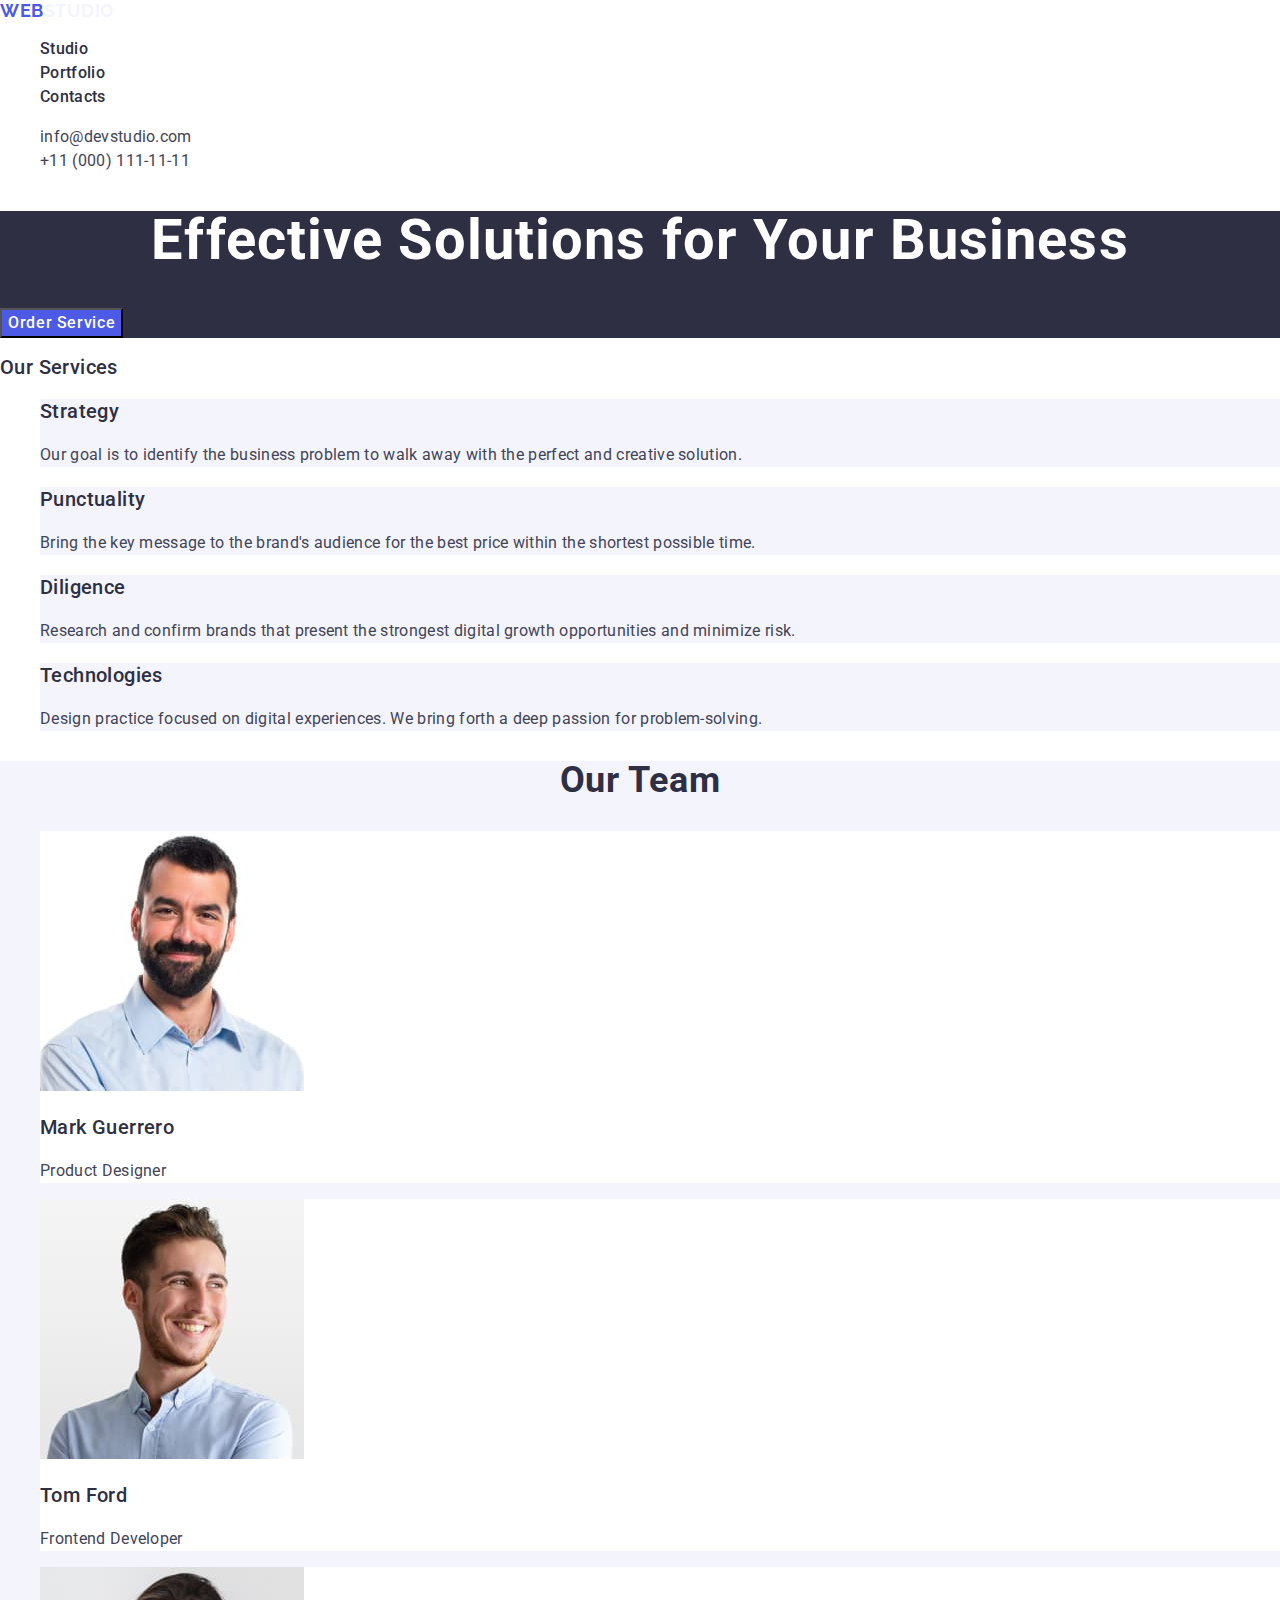
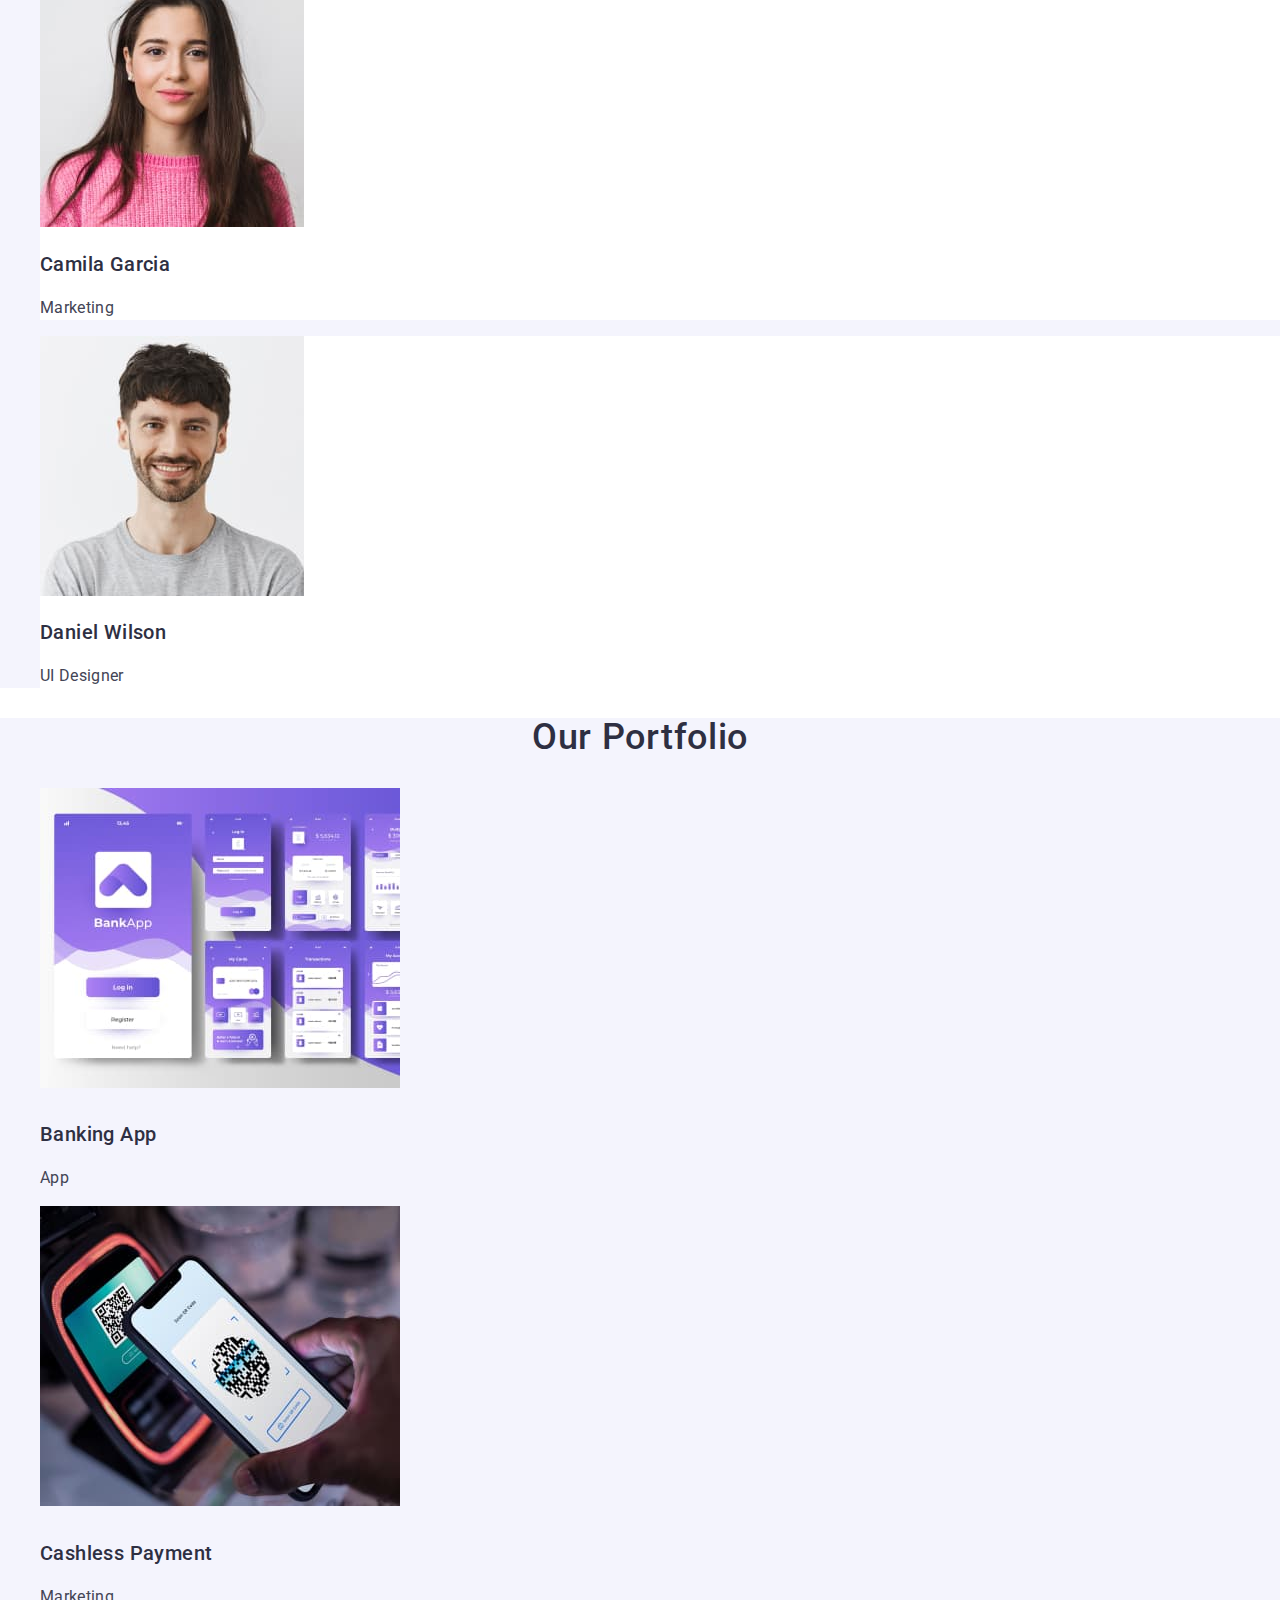
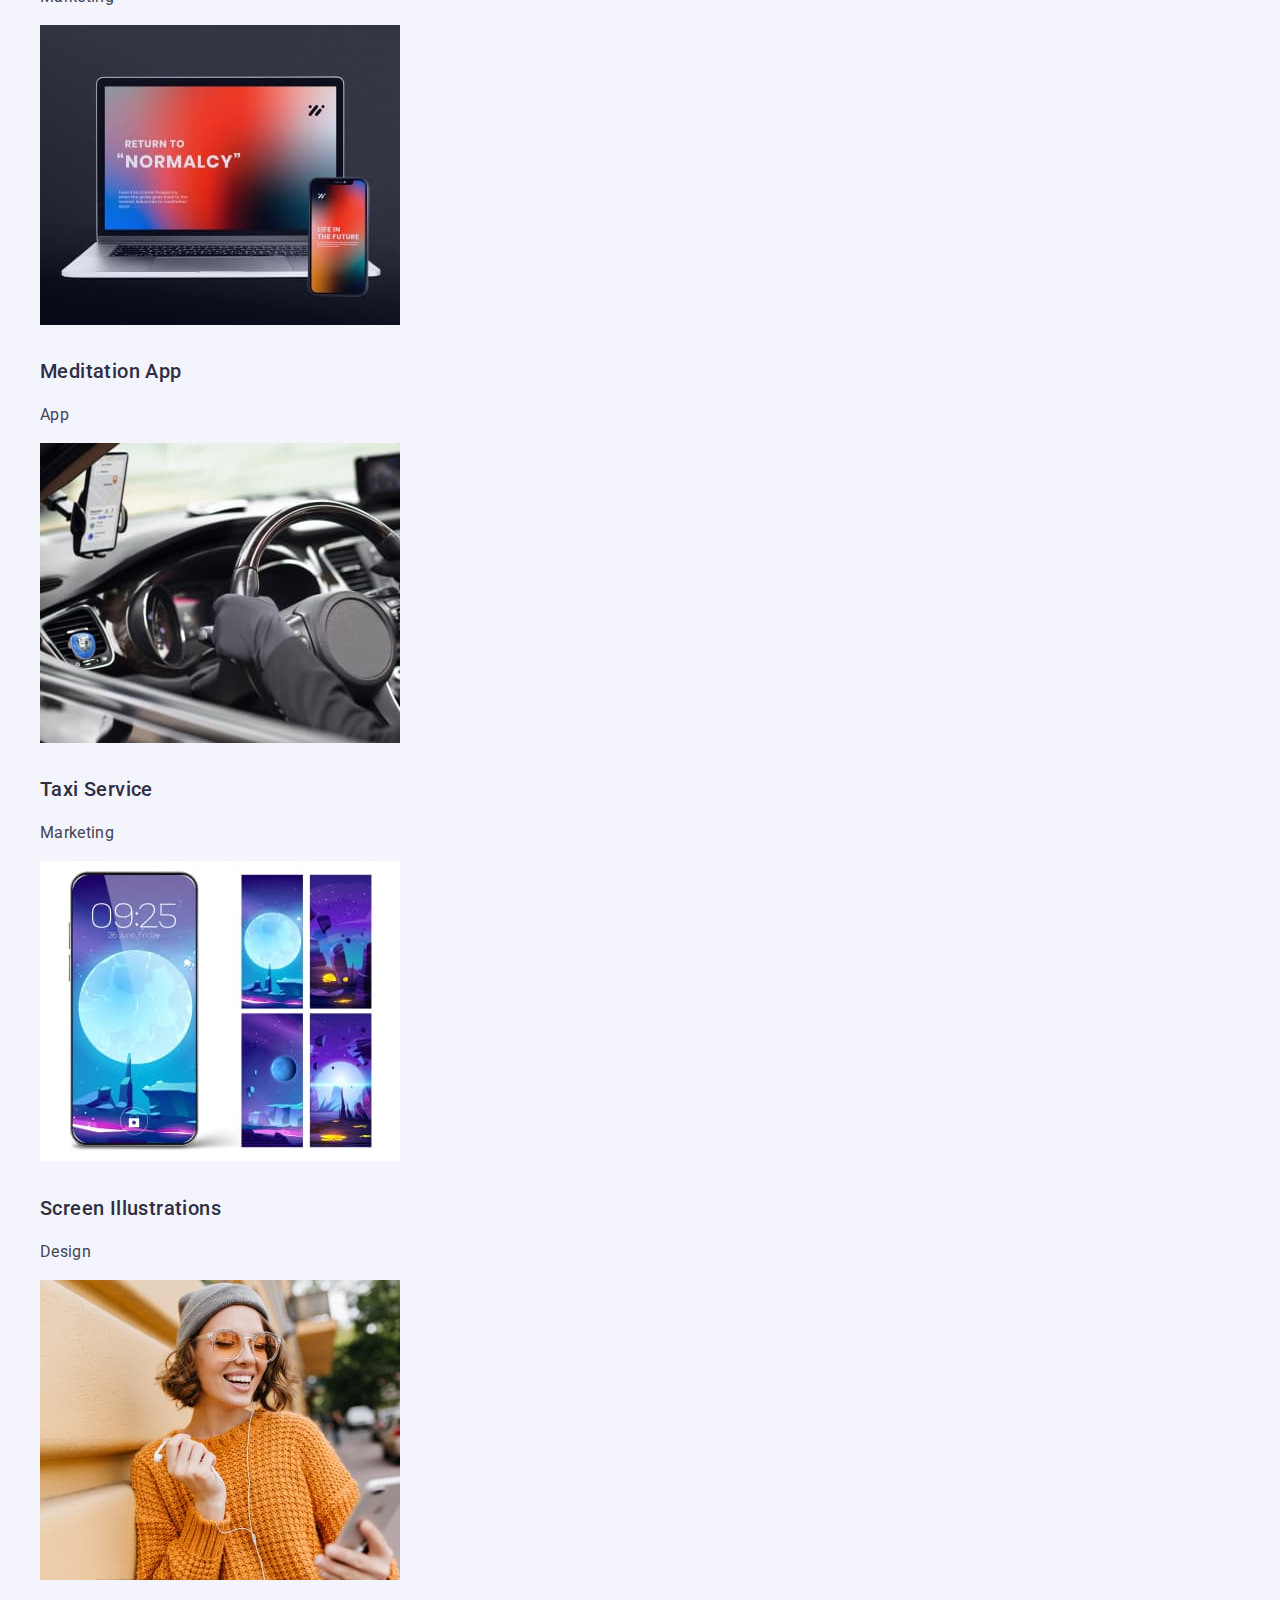
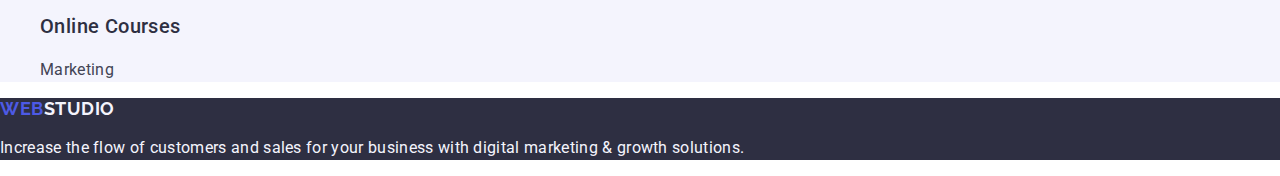
==== commit 36e2ab60: "test" ====
--- a/index.html
+++ b/index.html
@@ -22,8 +22,8 @@
             <a href="./index.html" class="logo">Web<span class="logo-color">Studio</span></a>
             <ul class="nav-list">
                 <li><a href="./index.html" class="nav-link">Studio</a></li>
-                <li><a href="./index.html" class="nav-link">Portfolio</a></li>
-                <li><a href="./index.html" class="nav-link">Contacts</a></li>
+                <li><a href="" class="nav-link">Portfolio</a></li>
+                <li><a href="" class="nav-link">Contacts</a></li>
             </ul>
         </nav>
         <address class="address">
--- a/css/styles.css
+++ b/css/styles.css
@@ -166,7 +166,7 @@
     letter-spacing: 0.02em;
     color: #2e2f42;
 }
-.team-list {
+.team-item {
     background-color: #FFFFFF;
 }
 
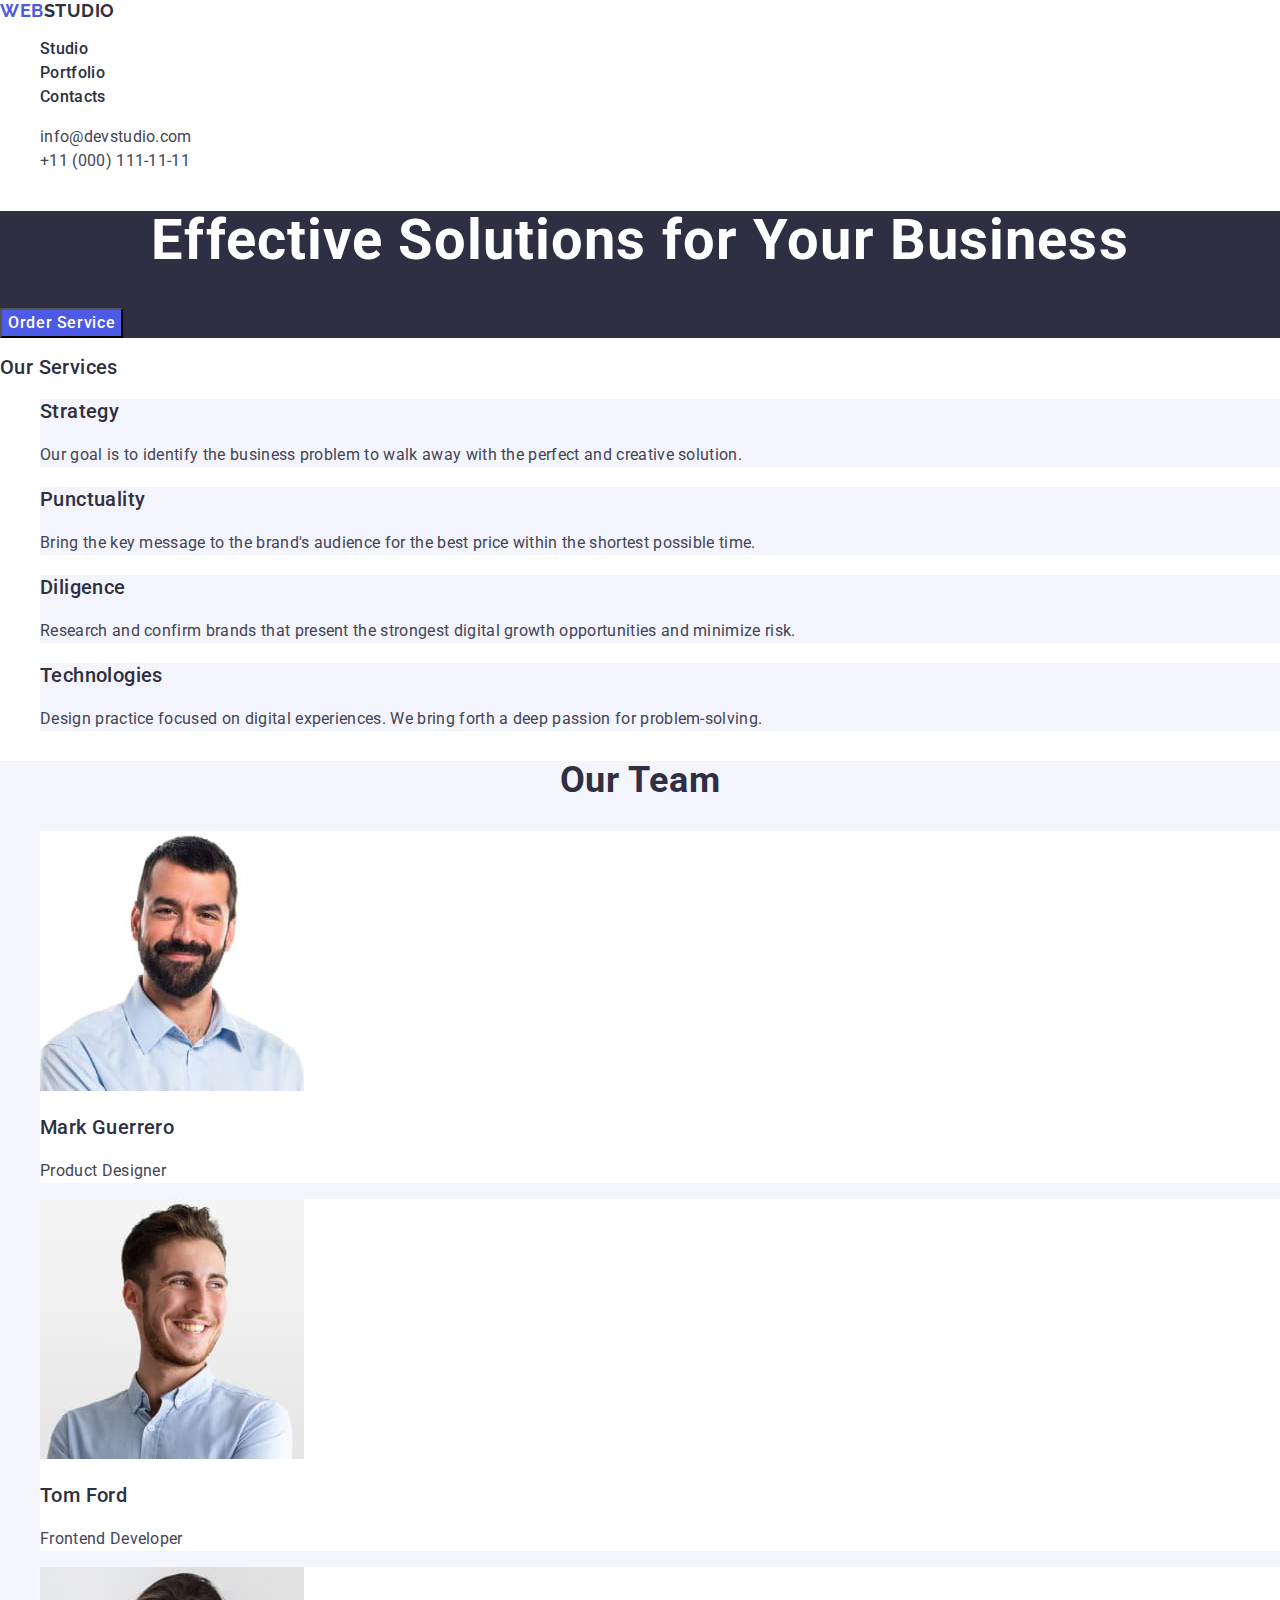
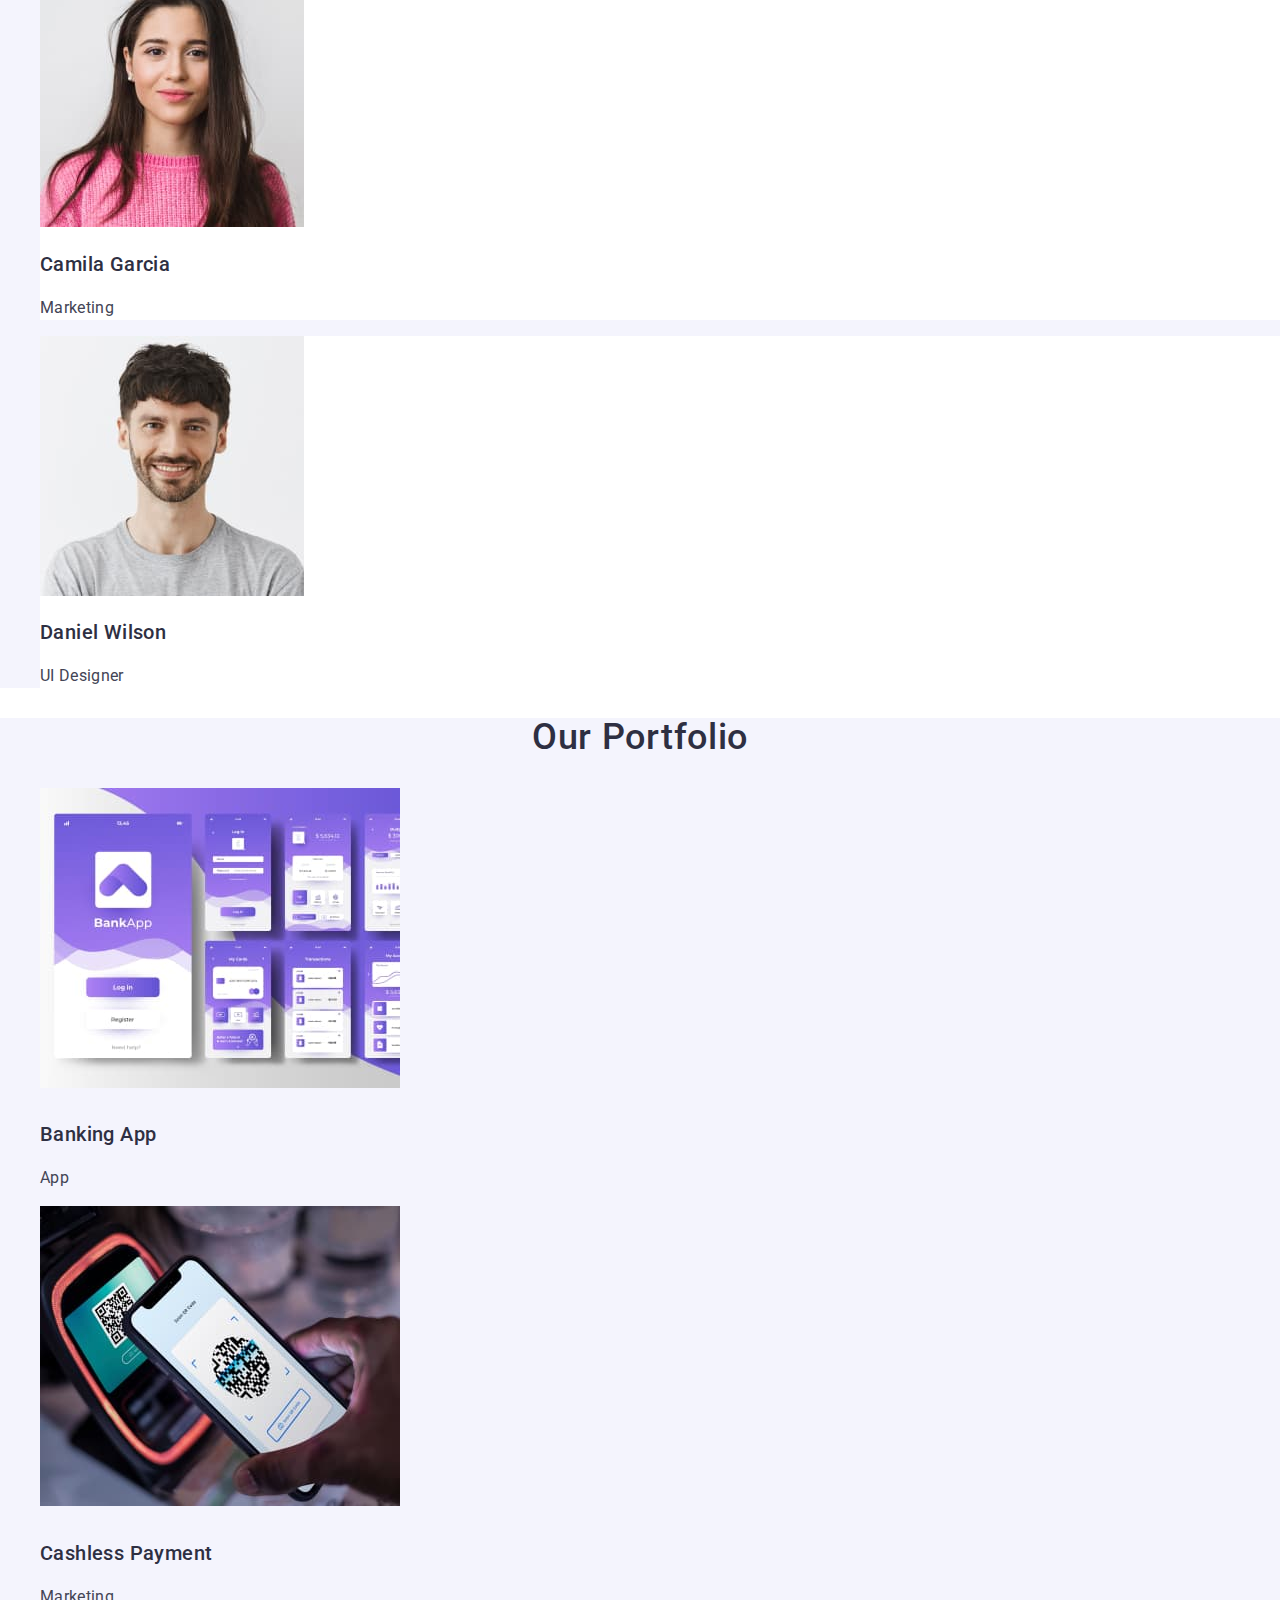
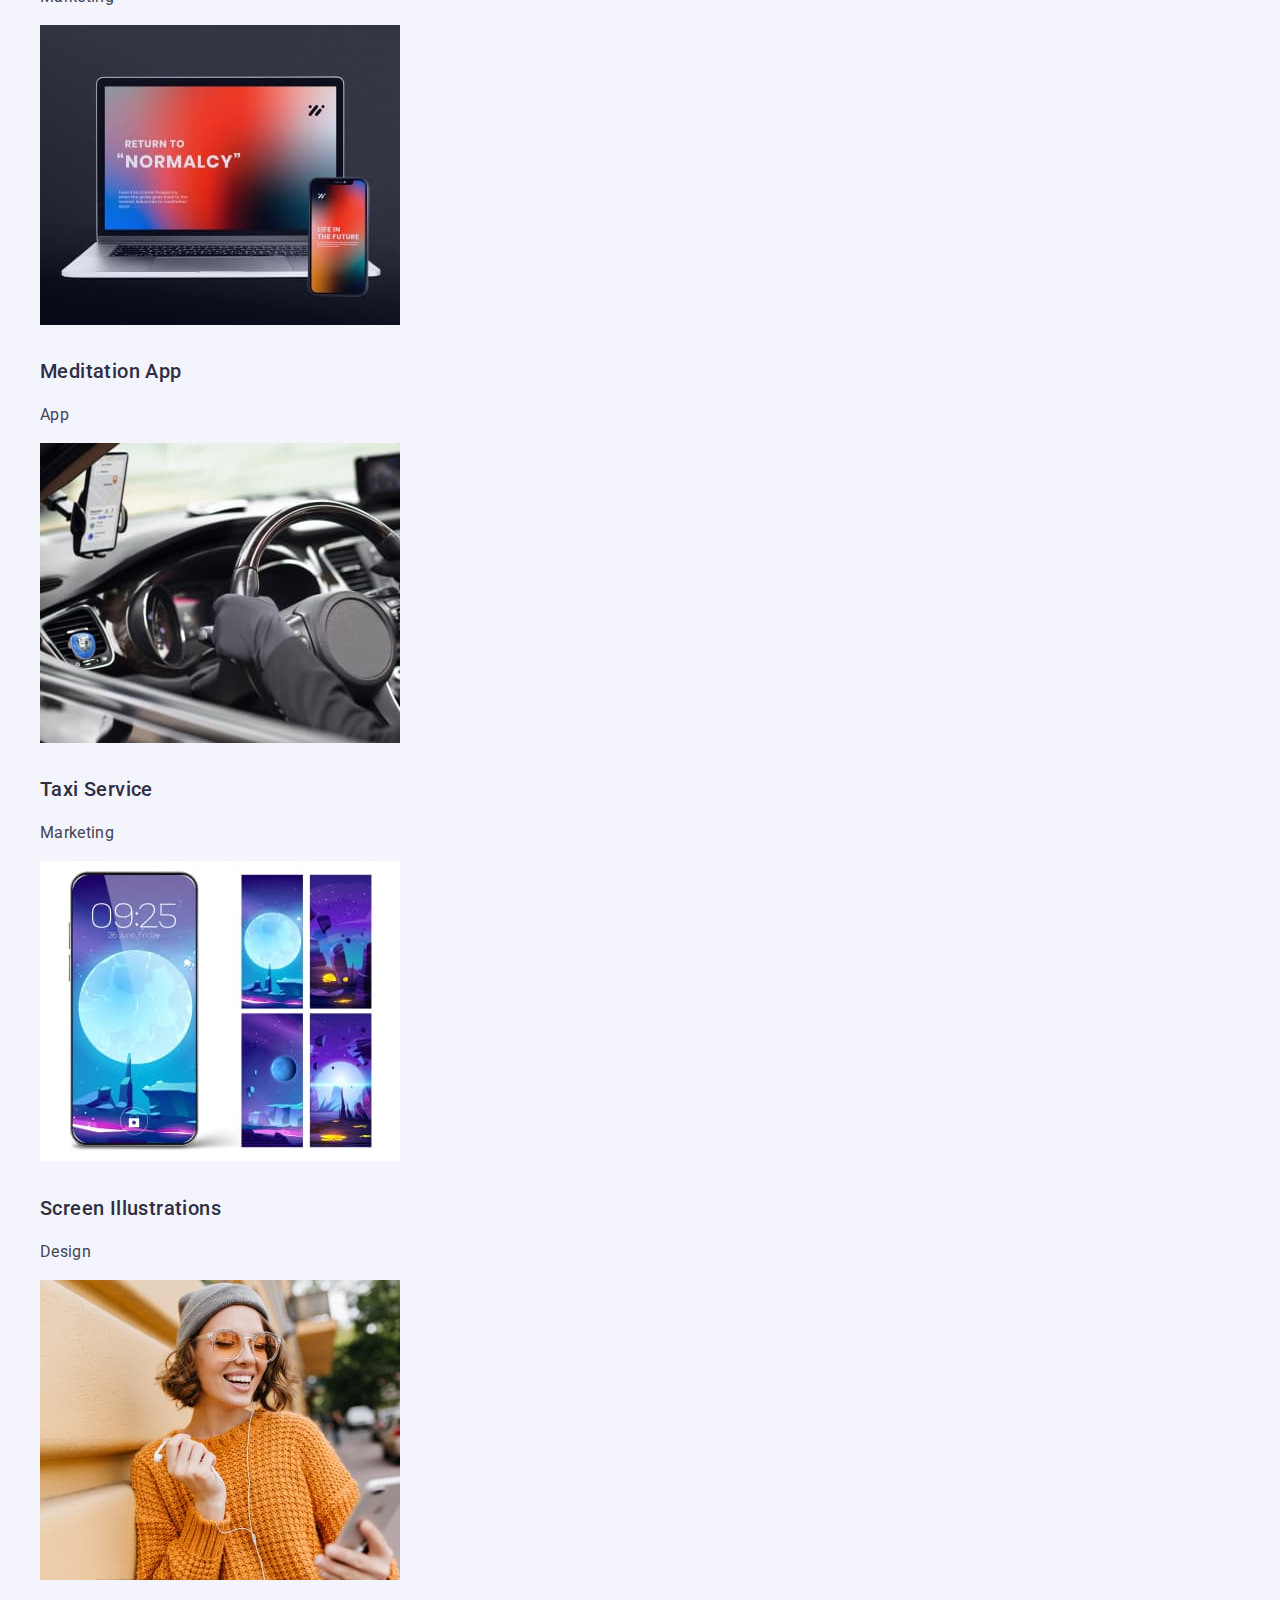
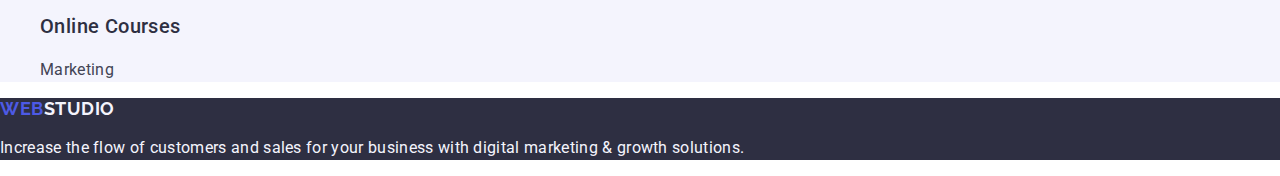
==== commit f1480498: "test" ====
--- a/index.html
+++ b/index.html
@@ -127,7 +127,7 @@
         </section>
     </main>
     <footer class="footer">
-        <a href="./index.html" class="footer-logo">Web<span class="logo-color">Studio</span></a>
+        <a href="./index.html" class="footer-logo">Web<span class="footer-logo-color">Studio</span></a>
         <p class="footer-description">Increase the flow of customers and sales for your business with digital marketing
             & growth solutions.</p>
     </footer>
--- a/css/styles.css
+++ b/css/styles.css
@@ -242,7 +242,7 @@
     color: #4d5ae5;
 
 }
-.logo-color {
+.footer-logo-color {
     color: #f4f4fd;
 }
 
